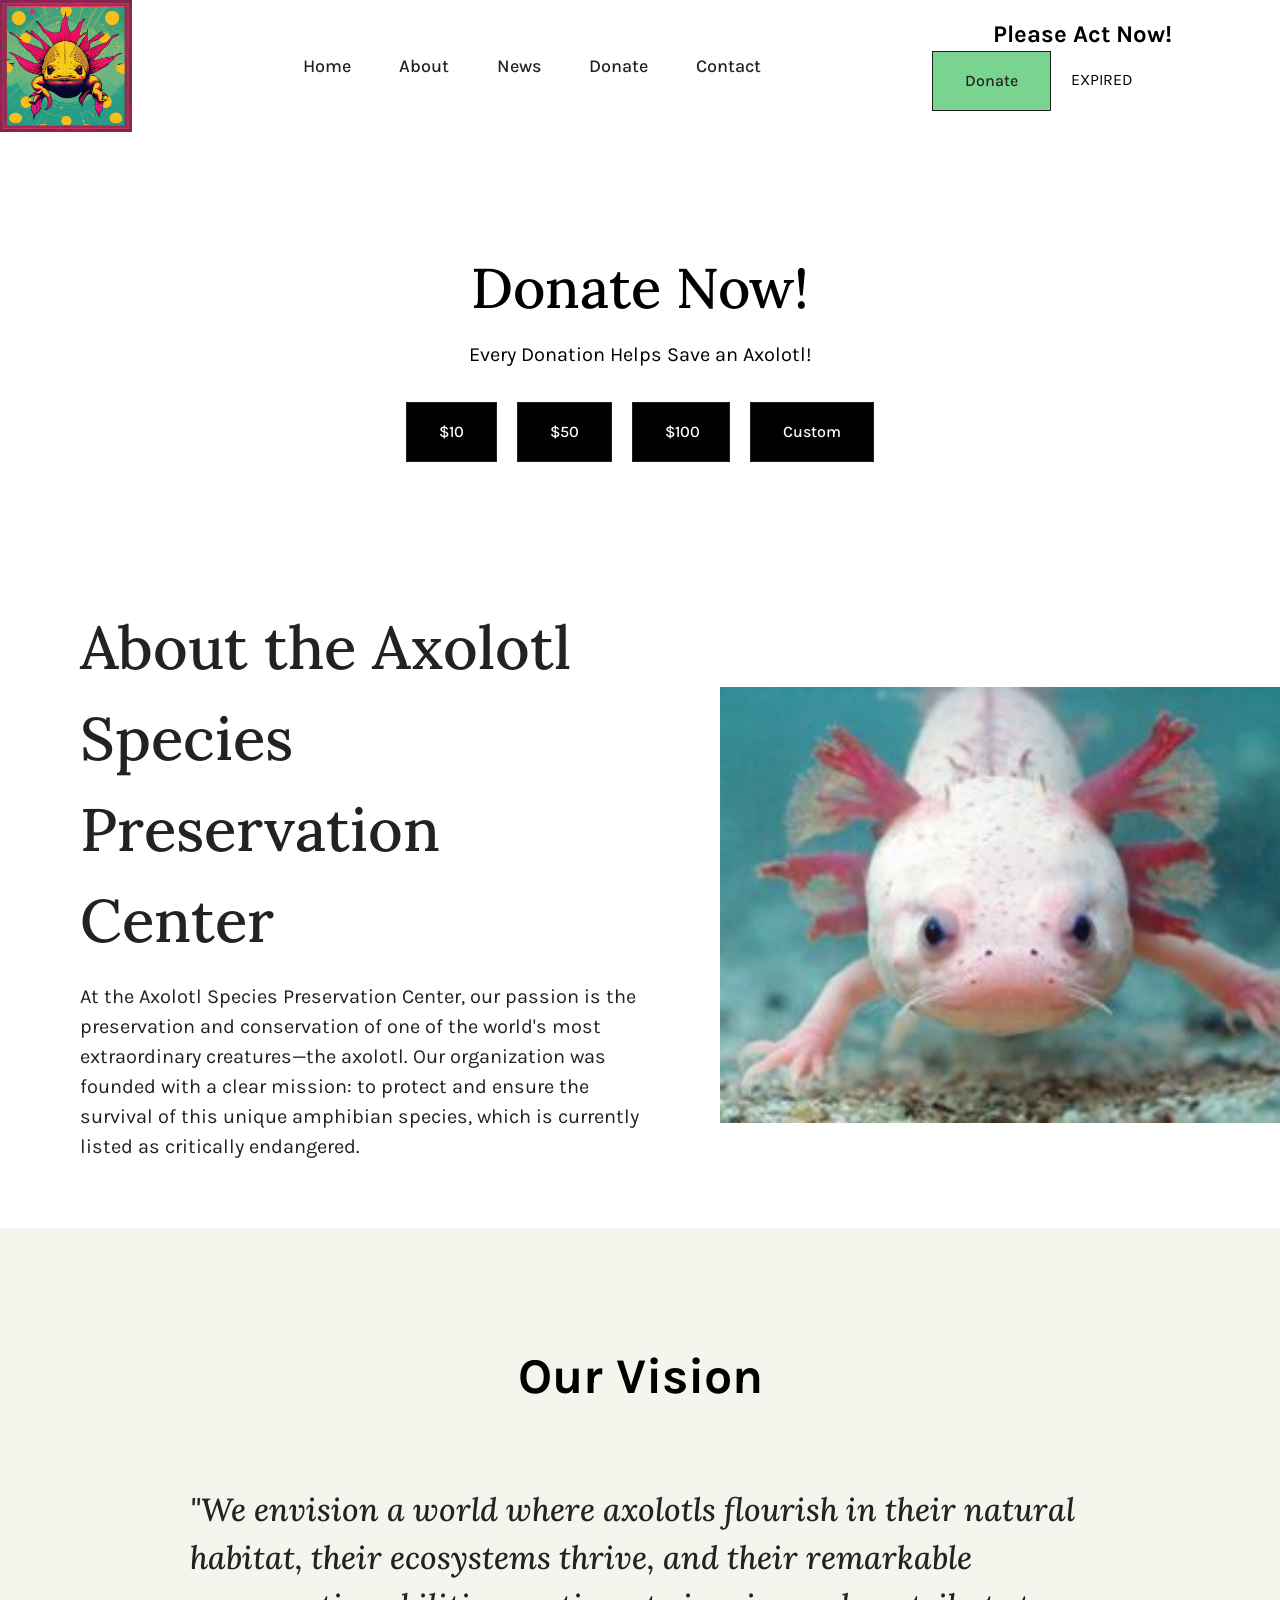
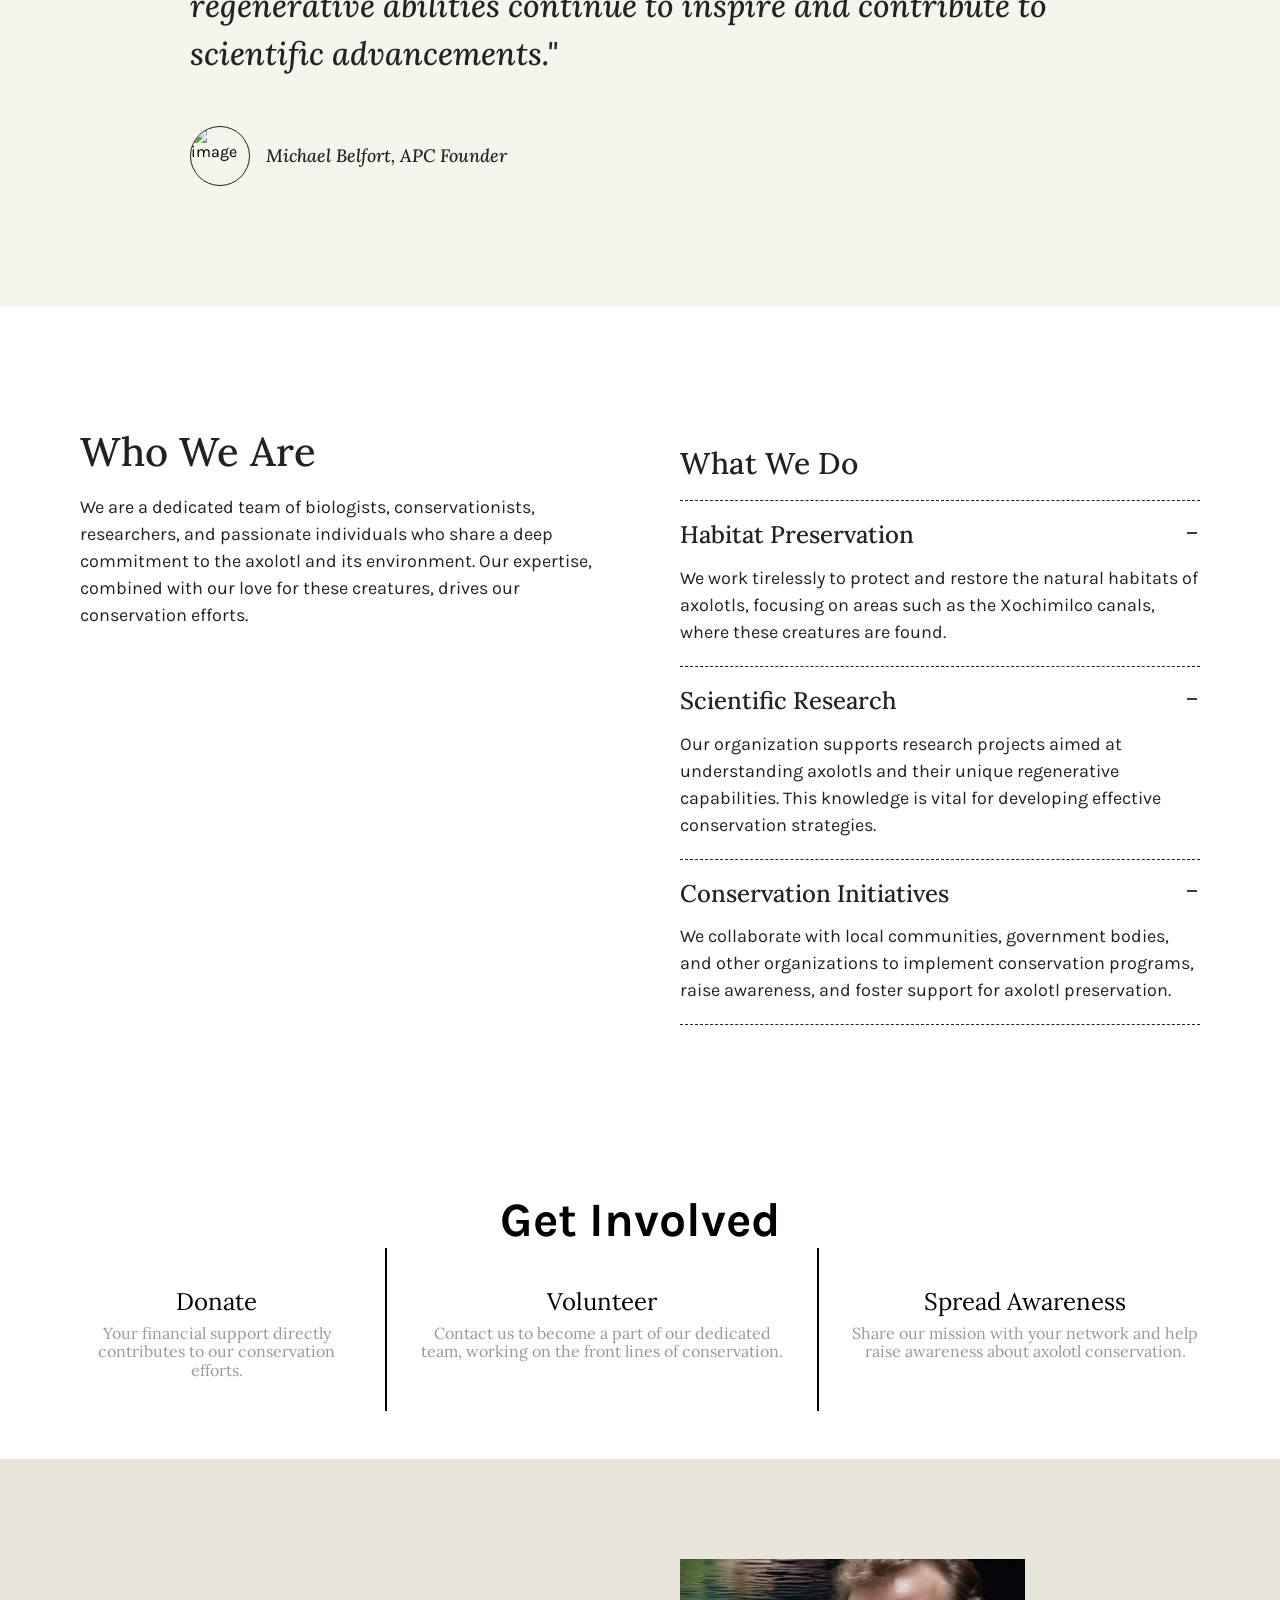
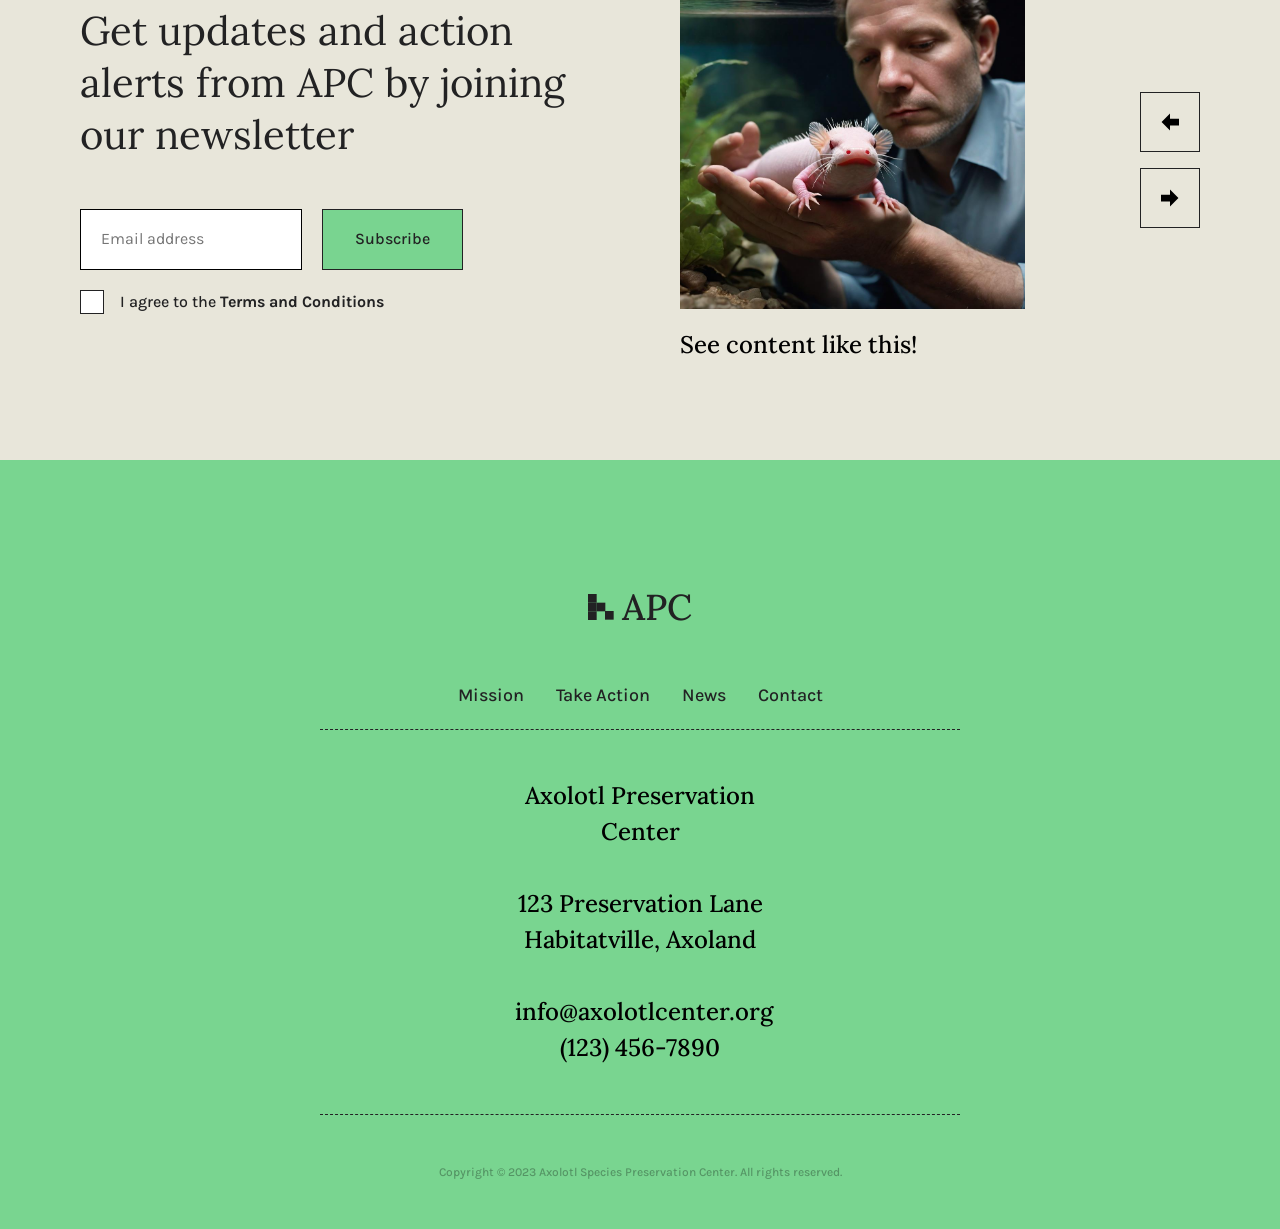
==== about.html @ 2db8d353 "Commit from TeleportHQ" ====
<!DOCTYPE html>
<html lang="en">
  <head>
    <title>About - WaterMonsterProject</title>
    <meta property="og:title" content="About - WaterMonsterProject" />
    <meta name="viewport" content="width=device-width, initial-scale=1.0" />
    <meta charset="utf-8" />
    <meta property="twitter:card" content="summary_large_image" />

    <style data-tag="reset-style-sheet">
      html {  line-height: 1.15;}body {  margin: 0;}* {  box-sizing: border-box;  border-width: 0;  border-style: solid;}p,li,ul,pre,div,h1,h2,h3,h4,h5,h6,figure,blockquote,figcaption {  margin: 0;  padding: 0;}button {  background-color: transparent;}button,input,optgroup,select,textarea {  font-family: inherit;  font-size: 100%;  line-height: 1.15;  margin: 0;}button,select {  text-transform: none;}button,[type="button"],[type="reset"],[type="submit"] {  -webkit-appearance: button;}button::-moz-focus-inner,[type="button"]::-moz-focus-inner,[type="reset"]::-moz-focus-inner,[type="submit"]::-moz-focus-inner {  border-style: none;  padding: 0;}button:-moz-focus,[type="button"]:-moz-focus,[type="reset"]:-moz-focus,[type="submit"]:-moz-focus {  outline: 1px dotted ButtonText;}a {  color: inherit;  text-decoration: inherit;}input {  padding: 2px 4px;}img {  display: block;}html { scroll-behavior: smooth  }
    </style>
    <style data-tag="default-style-sheet">
      html {
        font-family: Karla;
        font-size: 16px;
      }

      body {
        font-weight: 400;
        font-style:normal;
        text-decoration: none;
        text-transform: none;
        letter-spacing: normal;
        line-height: 1.15;
        color: var(--dl-color-gray-black);
        background-color: var(--dl-color-gray-white);

      }
    </style>
    <link
      rel="shortcut icon"
      href="public/axolotllogo-1500h1.jpg"
      type="icon/png"
      sizes="32x32"
    />
    <link
      rel="stylesheet"
      href="https://fonts.googleapis.com/css2?family=Karla:ital,wght@0,200;0,300;0,400;0,500;0,600;0,700;0,800;1,200;1,300;1,400;1,500;1,600;1,700;1,800&amp;display=swap"
      data-tag="font"
    />
    <link
      rel="stylesheet"
      href="https://fonts.googleapis.com/css2?family=Lora:ital,wght@0,400;0,500;0,600;0,700;1,400;1,500;1,600;1,700&amp;display=swap"
      data-tag="font"
    />
    <!--This is the head section-->
    <!-- <style> ... </style> -->
  </head>
  <body>
    <link rel="stylesheet" href="./style.css" />
    <div>
      <link href="./about.css" rel="stylesheet" />

      <div class="about-container">
        <header data-thq="thq-navbar" class="about-navbar-interactive">
          <a href="index.html" class="about-navlink">
            <img
              alt="logo of the website - pop art of an axolotl"
              src="public/axolotllogo-1500h.jpg"
              class="about-image"
            />
          </a>
          <div data-thq="thq-navbar-nav" class="about-desktop-menu">
            <nav class="about-links">
              <a href="index.html" class="about-link navLink">Home</a>
              <a href="about.html" class="about-link01 navLink">About</a>
              <a href="news.html" class="about-link02 navLink">News</a>
              <a href="donate.html" class="about-link03 navLink">Donate</a>
              <a href="#footer" class="about-link04 navLink">Contact</a>
            </nav>
            <div class="about-buttons">
              <label class="about-text">
                <span>Please Act Now!</span>
                <br />
              </label>
              <div class="about-container01">
                <a href="donate.html" class="about-navlink1 button">Donate</a>
                <div class="about-container02">
                  <div class="about-container03">
                    <!-- Display the countdown timer in an element -->
                    <p id="demo"></p>

                    <script>
                      // Set the date we're counting down to
                      var countDownDate = new Date('Jan 5, 2024 15:37:25').getTime();

                      // Update the count down every 1 second
                      var x = setInterval(function() {

                        // Get today's date and time
                        var now = new Date().getTime();

                        // Find the distance between now and the count down date
                        var distance = countDownDate - now;

                        // Time calculations for days, hours, minutes and seconds
                        var days = Math.floor(distance / (1000 * 60 * 60 * 24));
                        var hours = Math.floor((distance % (1000 * 60 * 60 * 24)) / (1000 * 60 * 60));
                        var minutes = Math.floor((distance % (1000 * 60 * 60)) / (1000 * 60));
                        var seconds = Math.floor((distance % (1000 * 60)) / 1000);

                        // Display the result in the element with id='demo'
                        document.getElementById('demo').innerHTML = days + 'd ' + hours + 'h '
                        + minutes + 'm ' + seconds + 's ';

                        // If the count down is finished, write some text
                        if (distance < 0) {
                          clearInterval(x);
                          document.getElementById('demo').innerHTML = 'EXPIRED';
                        }
                      }, 1000);
                    </script>
                  </div>
                </div>
              </div>
            </div>
          </div>
          <div data-thq="thq-burger-menu" class="about-burger-menu">
            <svg viewBox="0 0 1024 1024" class="about-icon">
              <path
                d="M128 554.667h768c23.552 0 42.667-19.115 42.667-42.667s-19.115-42.667-42.667-42.667h-768c-23.552 0-42.667 19.115-42.667 42.667s19.115 42.667 42.667 42.667zM128 298.667h768c23.552 0 42.667-19.115 42.667-42.667s-19.115-42.667-42.667-42.667h-768c-23.552 0-42.667 19.115-42.667 42.667s19.115 42.667 42.667 42.667zM128 810.667h768c23.552 0 42.667-19.115 42.667-42.667s-19.115-42.667-42.667-42.667h-768c-23.552 0-42.667 19.115-42.667 42.667s19.115 42.667 42.667 42.667z"
              ></path>
            </svg>
          </div>
          <div data-thq="thq-mobile-menu" class="about-mobile-menu">
            <div class="about-top">
              <img
                alt="image"
                src="public/axolotllogo-1500h.jpg"
                class="about-logo"
              />
              <div class="about-container04">
                <label class="about-text03">
                  <span>Please Act Now!</span>
                  <br />
                </label>
                <div class="about-container05">
                  <div class="about-buttons1">
                    <a href="donate.html" class="about-login button">
                      <span>
                        <span>Donate</span>
                        <br />
                      </span>
                    </a>
                    <div class="about-container06">
                      <div class="about-container07">
                        <!-- Display the countdown timer in an element -->
                        <p id="demo"></p>

                        <script>
                          // Set the date we're counting down to
                          var countDownDate = new Date('Jan 5, 2024 15:37:25').getTime();

                          // Update the count down every 1 second
                          var x = setInterval(function() {

                            // Get today's date and time
                            var now = new Date().getTime();

                            // Find the distance between now and the count down date
                            var distance = countDownDate - now;

                            // Time calculations for days, hours, minutes and seconds
                            var days = Math.floor(distance / (1000 * 60 * 60 * 24));
                            var hours = Math.floor((distance % (1000 * 60 * 60 * 24)) / (1000 * 60 * 60));
                            var minutes = Math.floor((distance % (1000 * 60 * 60)) / (1000 * 60));
                            var seconds = Math.floor((distance % (1000 * 60)) / 1000);

                            // Display the result in the element with id='demo'
                            document.getElementById('demo').innerHTML = days + 'd ' + hours + 'h '
                            + minutes + 'm ' + seconds + 's ';

                            // If the count down is finished, write some text
                            if (distance < 0) {
                              clearInterval(x);
                              document.getElementById('demo').innerHTML = 'EXPIRED';
                            }
                          }, 1000);
                        </script>
                      </div>
                    </div>
                  </div>
                </div>
              </div>
              <div data-thq="thq-close-menu" class="about-close-menu">
                <svg viewBox="0 0 1024 1024" class="about-icon02">
                  <path
                    d="M810 274l-238 238 238 238-60 60-238-238-238 238-60-60 238-238-238-238 60-60 238 238 238-238z"
                  ></path>
                </svg>
              </div>
            </div>
            <nav class="about-links1">
              <a href="index.html" class="about-navlink2">Home</a>
              <a href="donate.html" class="about-navlink3">Donate</a>
              <a href="news.html" class="about-navlink4">News</a>
            </nav>
          </div>
        </header>
        <div class="about-content">
          <div class="about-header">
            <span class="about-heading">Donate Now!</span>
            <span class="about-caption">
              Every Donation Helps Save an Axolotl!
            </span>
          </div>
          <div class="about-amount">
            <div class="about-row">
              <button class="about-button button">$10</button>
              <button class="about-button1 button">$50</button>
            </div>
            <div class="about-row1">
              <button class="about-button2 button">$100</button>
              <a
                href="https://www.paypal.com/us/home"
                target="_blank"
                rel="noreferrer noopener"
                class="about-link05 button"
              >
                Custom
              </a>
            </div>
          </div>
        </div>
        <div class="about-main">
          <div class="about-content1">
            <div class="about-hero-section">
              <div class="about-header1">
                <h1 class="about-heading1">
                  About the Axolotl Species Preservation Center
                </h1>
                <p class="about-caption1">
                  At the Axolotl Species Preservation Center, our passion is the
                  preservation and conservation of one of the world's most
                  extraordinary creatures—the axolotl. Our organization was
                  founded with a clear mission: to protect and ensure the
                  survival of this unique amphibian species, which is currently
                  listed as critically endangered.
                </p>
              </div>
            </div>
          </div>
          <img
            alt="picture of an axolotl"
            src="public/axolotledit-200h.jpg"
            loading="eager"
            class="about-image1"
          />
        </div>
        <section class="about-quote-one">
          <h1 class="about-text09">Our Vision</h1>
          <div class="about-quote-content">
            <h2 class="about-quote">
              "We envision a world where axolotls flourish in their natural
              habitat, their ecosystems thrive, and their remarkable
              regenerative abilities continue to inspire and contribute to
              scientific advancements."
            </h2>
            <div class="about-quoted">
              <img
                alt="image"
                src="https://images.unsplash.com/photo-1472099645785-5658abf4ff4e?ixid=Mnw5MTMyMXwwfDF8c2VhcmNofDE1fHxwb3RyYWl0fGVufDB8fHx8MTY3MDkyNjgxNQ&amp;ixlib=rb-4.0.3&amp;w=200"
                class="about-image2"
              />
              <p class="about-caption2">Michael Belfort, APC Founder</p>
            </div>
          </div>
        </section>
        <section class="about-donation-use">
          <div class="about-header2">
            <h2 class="about-heading2">Who We Are</h2>
            <p class="about-caption3">
              We are a dedicated team of biologists, conservationists,
              researchers, and passionate individuals who share a deep
              commitment to the axolotl and its environment. Our expertise,
              combined with our love for these creatures, drives our
              conservation efforts.
            </p>
          </div>
          <div class="about-accordion">
            <div
              data-role="accordion-container"
              class="accordion-element about-element"
            >
              <div class="about-header3">
                <h3 class="about-text10">What We Do</h3>
              </div>
            </div>
            <div
              data-role="accordion-container"
              class="accordion-element about-element1"
            >
              <div class="about-header4">
                <h3 class="about-text11">Habitat Preservation</h3>
                <div
                  class="icon-container-icon-container icon-container-root-class-name35"
                >
                  <svg
                    viewBox="0 0 1024 1024"
                    data-role="accordion-icon-closed"
                    class="icon-container-icon"
                  >
                    <path
                      d="M213.333 554.667h256v256c0 23.552 19.115 42.667 42.667 42.667s42.667-19.115 42.667-42.667v-256h256c23.552 0 42.667-19.115 42.667-42.667s-19.115-42.667-42.667-42.667h-256v-256c0-23.552-19.115-42.667-42.667-42.667s-42.667 19.115-42.667 42.667v256h-256c-23.552 0-42.667 19.115-42.667 42.667s19.115 42.667 42.667 42.667z"
                    ></path></svg
                  ><svg
                    viewBox="0 0 1024 1024"
                    data-role="accordion-icon-open"
                    class="icon-container-icon2"
                  >
                    <path
                      d="M213.333 554.667h597.333c23.552 0 42.667-19.115 42.667-42.667s-19.115-42.667-42.667-42.667h-597.333c-23.552 0-42.667 19.115-42.667 42.667s19.115 42.667 42.667 42.667z"
                    ></path>
                  </svg>
                </div>
              </div>
              <div data-role="accordion-content" class="accordion-content">
                <p class="about-text12">
                  We work tirelessly to protect and restore the natural habitats
                  of axolotls, focusing on areas such as the Xochimilco canals,
                  where these creatures are found.
                </p>
              </div>
            </div>
            <div
              data-role="accordion-container"
              class="accordion-element about-element2"
            >
              <div class="about-header5">
                <h3 class="about-text13">Scientific Research</h3>
                <div
                  class="icon-container-icon-container icon-container-root-class-name36"
                >
                  <svg
                    viewBox="0 0 1024 1024"
                    data-role="accordion-icon-closed"
                    class="icon-container-icon"
                  >
                    <path
                      d="M213.333 554.667h256v256c0 23.552 19.115 42.667 42.667 42.667s42.667-19.115 42.667-42.667v-256h256c23.552 0 42.667-19.115 42.667-42.667s-19.115-42.667-42.667-42.667h-256v-256c0-23.552-19.115-42.667-42.667-42.667s-42.667 19.115-42.667 42.667v256h-256c-23.552 0-42.667 19.115-42.667 42.667s19.115 42.667 42.667 42.667z"
                    ></path></svg
                  ><svg
                    viewBox="0 0 1024 1024"
                    data-role="accordion-icon-open"
                    class="icon-container-icon2"
                  >
                    <path
                      d="M213.333 554.667h597.333c23.552 0 42.667-19.115 42.667-42.667s-19.115-42.667-42.667-42.667h-597.333c-23.552 0-42.667 19.115-42.667 42.667s19.115 42.667 42.667 42.667z"
                    ></path>
                  </svg>
                </div>
              </div>
              <div data-role="accordion-content" class="accordion-content">
                <p class="about-text14">
                  Our organization supports research projects aimed at
                  understanding axolotls and their unique regenerative
                  capabilities. This knowledge is vital for developing effective
                  conservation strategies.
                </p>
              </div>
            </div>
            <div
              data-role="accordion-container"
              class="accordion-element about-element3"
            >
              <div class="about-header6">
                <h3 class="about-text15">Conservation Initiatives</h3>
                <div
                  class="icon-container-icon-container icon-container-root-class-name37"
                >
                  <svg
                    viewBox="0 0 1024 1024"
                    data-role="accordion-icon-closed"
                    class="icon-container-icon"
                  >
                    <path
                      d="M213.333 554.667h256v256c0 23.552 19.115 42.667 42.667 42.667s42.667-19.115 42.667-42.667v-256h256c23.552 0 42.667-19.115 42.667-42.667s-19.115-42.667-42.667-42.667h-256v-256c0-23.552-19.115-42.667-42.667-42.667s-42.667 19.115-42.667 42.667v256h-256c-23.552 0-42.667 19.115-42.667 42.667s19.115 42.667 42.667 42.667z"
                    ></path></svg
                  ><svg
                    viewBox="0 0 1024 1024"
                    data-role="accordion-icon-open"
                    class="icon-container-icon2"
                  >
                    <path
                      d="M213.333 554.667h597.333c23.552 0 42.667-19.115 42.667-42.667s-19.115-42.667-42.667-42.667h-597.333c-23.552 0-42.667 19.115-42.667 42.667s19.115 42.667 42.667 42.667z"
                    ></path>
                  </svg>
                </div>
              </div>
              <div data-role="accordion-content" class="accordion-content">
                <p class="about-text16">
                  We collaborate with local communities, government bodies, and
                  other organizations to implement conservation programs, raise
                  awareness, and foster support for axolotl preservation.
                </p>
              </div>
            </div>
            <div>
              <div class="about-container09">
                <script>
                  /*
                   Accordion - Code Embed
                   */
                   const accordionContainers = document.querySelectorAll('[data-role='accordion-container']'); // All accordion containers
                   const accordionContents = document.querySelectorAll('[data-role='accordion-content']'); // All accordion content
                   const accordionIconsClosed = document.querySelectorAll('[data-role='accordion-icon-closed']'); // All accordion closed icons
                   const accordionIconsOpen = document.querySelectorAll('[data-role='accordion-icon-open']'); // All accordion open icons

                   accordionContents.forEach((accordionContent) => {
                       accordionContent.style.display = 'none'; //Hides all accordion contents
                   });

                   accordionIconsClosed.forEach((icon) => {
                     icon.style.display = 'flex'
                   })

                   accordionIconsOpen.forEach((icon) => {
                     icon.style.display = 'none'
                   })

                   accordionContainers.forEach((accordionContainer, index) => {
                       accordionContainer.addEventListener('click', () => {
                           if (accordionContents[index].style.display === 'flex') {
                               // If the accordion is already open, close it
                               accordionContents[index].style.display = 'none';
                               accordionIconsClosed[index].style.display = 'flex';
                               accordionIconsOpen[index].style.display = 'none'
                           } else {
                               // If the accordion is closed, open it
                               accordionContents.forEach((accordionContent) => {
                                   accordionContent.style.display = 'none'; //Hides all accordion contents
                               });

                               accordionIconsClosed.forEach((accordionIcon) => {
                                   accordionIcon.style.display = 'flex'; // Resets all icon transforms to 0deg (default)
                               });

                               accordionIconsOpen.forEach((accordionIcon) => {
                                 accordionIcon.style.display = 'none';
                               })

                               accordionContents[index].style.display = 'flex'; // Shows accordion content
                               accordionIconsClosed[index].style.display = 'none'; // Rotates accordion icon 180deg
                               accordionIconsOpen[index].style.display = 'flex';
                           }
                       });
                   });
                </script>
              </div>
            </div>
          </div>
        </section>
        <div class="about-stats">
          <h1 class="about-text17">Get Involved</h1>
          <div class="about-container10">
            <div class="about-stat">
              <span class="about-text18">Donate</span>
              <span class="about-text19">
                Your financial support directly contributes to our conservation
                efforts.
              </span>
            </div>
            <div class="about-stat1">
              <span class="about-text20">Volunteer</span>
              <span class="about-text21">
                Contact us to become a part of our dedicated team, working on
                the front lines of conservation.
              </span>
            </div>
            <div class="about-stat2">
              <span class="about-text22">Spread Awareness</span>
              <span class="about-text23">
                Share our mission with your network and help raise awareness
                about axolotl conservation.
              </span>
            </div>
          </div>
        </div>
        <section class="about-updates">
          <div class="about-content5">
            <div class="about-details">
              <div class="about-header7">
                <h2 class="about-heading3">
                  Get updates and action alerts from APC by joining our
                  newsletter
                </h2>
              </div>
              <div class="about-action">
                <div class="about-input">
                  <input
                    type="text"
                    placeholder="Email address"
                    class="about-textinput input"
                  />
                  <button class="button about-button3">Subscribe</button>
                </div>
                <div class="about-agreement">
                  <div class="about-states">
                    <div id="tos" class="about-checkbox"></div>
                    <div id="tos-active" class="about-checkbox1">
                      <svg viewBox="0 0 1024 1024" class="about-icon04">
                        <path
                          d="M823.168 225.835l-439.168 439.168-183.168-183.168c-16.683-16.683-43.691-16.683-60.331 0s-16.683 43.691 0 60.331l213.333 213.333c16.683 16.683 43.691 16.683 60.331 0l469.333-469.333c16.683-16.683 16.683-43.691 0-60.331s-43.691-16.683-60.331 0z"
                        ></path>
                      </svg>
                    </div>
                  </div>
                  <div class="about-caption4">
                    <label for="tos" class="about-normal">I agree to the</label>
                    <label for="tos" class="about-bold">
                      Terms and Conditions
                    </label>
                  </div>
                  <div>
                    <div class="about-container12">
                      <script>
                        // Create a boolean to represent the state of the toggle
                        let tosToggle = false;

                        // Add event listeners to the divs and labels
                        document.getElementById('tos').addEventListener('click', toggleTos);
                        document.getElementById('tos-active').addEventListener('click', toggleTos);
                        document.querySelectorAll('label[for=tos]').forEach(label => label.addEventListener('click', toggleTos));

                        // Define the toggleTos function to hide/show the elements based on the state of the toggle
                        function toggleTos() {
                          if (tosToggle) {
                            document.getElementById('tos').style.display = 'flex';
                            document.getElementById('tos-active').style.display = 'none';
                          } else {
                            document.getElementById('tos').style.display = 'none';
                            document.getElementById('tos-active').style.display = 'flex';
                          }
                          tosToggle = !tosToggle;
                        }
                      </script>
                    </div>
                  </div>
                </div>
              </div>
            </div>
            <div class="about-slider">
              <div class="about-slides">
                <div class="slide-active slide">
                  <img
                    alt="picture of a man holding an axolotl"
                    src="public/manholdinganaxolotl-1400w.jpg"
                    class="about-image3"
                  />
                  <span class="about-text24">See content like this!</span>
                </div>
                <div class="slide">
                  <img
                    alt="image"
                    src="https://images.unsplash.com/photo-1670991761566-534b07539db5?ixid=Mnw5MTMyMXwwfDF8YWxsfDEzfHx8fHx8Mnx8MTY3MTAxNTg5Ng&amp;ixlib=rb-4.0.3&amp;w=1400"
                    class="about-image4"
                  />
                  <span class="about-text25">
                    <span>This is a test slide</span>
                    <br />
                  </span>
                </div>
                <div class="slide">
                  <img
                    alt="image"
                    src="https://images.unsplash.com/photo-1670087670280-7a3e71a7efa6?ixid=Mnw5MTMyMXwwfDF8YWxsfDE1fHx8fHx8Mnx8MTY3MTAxNTg5Ng&amp;ixlib=rb-4.0.3&amp;w=1400"
                    class="about-image5"
                  />
                  <span class="about-text28">
                    <span>This one also!</span>
                    <br />
                  </span>
                </div>
              </div>
              <div class="about-buttons-container">
                <div class="about-buttons2">
                  <button id="previous-slide" class="about-previous button">
                    <svg viewBox="0 0 1024 1024" class="about-icon06">
                      <path d="M32 512l480 480v-288h512v-384h-512v-288z"></path>
                    </svg>
                  </button>
                  <button id="next-slide" class="about-next button">
                    <svg viewBox="0 0 1024 1024" class="about-icon08">
                      <path d="M992 512l-480-480v288h-512v384h512v288z"></path>
                    </svg>
                  </button>
                </div>
              </div>
            </div>
          </div>
        </section>
        <div>
          <div class="about-container14">
            <script>
              const slides = document.querySelectorAll('.slide');
              let currentSlide = 0;

              function showSlide(n) {
                slides[currentSlide].classList.remove('slide-active');
                currentSlide = (n + slides.length) % slides.length;
                slides[currentSlide].classList.add('slide-active');
              }

              const previousSlideButton = document.querySelector('#previous-slide');
              previousSlideButton.addEventListener('click', () => {
                showSlide(currentSlide - 1);
              });

              const nextSlideButton = document.querySelector('#next-slide');
              nextSlideButton.addEventListener('click', () => {
                showSlide(currentSlide + 1);
              });
            </script>
          </div>
        </div>
        <footer id="footer" class="about-footer">
          <div class="about-top1">
            <div class="branding1-branding">
              <img
                alt="image"
                src="public/external/logo.svg"
                class="branding1-logo"
              />
              <h2 class="branding1-company-name"><span>APC</span></h2>
            </div>
            <nav class="about-navigation-links">
              <span class="about-link06 navLink">Mission</span>
              <span class="about-link07 navLink">Take Action</span>
              <span class="about-link08 navLink">News</span>
              <span class="about-link09 navLink">Contact</span>
            </nav>
          </div>
          <div class="about-middle">
            <span class="about-text31">
              <span class="about-text32">Axolotl Preservation Center</span>
              <br class="about-text33" />
              <br class="about-text34" />
              <span class="about-text35">123 Preservation Lane</span>
              <br class="about-text36" />
              <span class="about-text37">Habitatville, Axoland</span>
              <br class="about-text38" />
              <br class="about-text39" />
              <span class="about-text40">info@axolotlcenter.org</span>
              <br class="about-text41" />
              <span class="about-text42">(123) 456-7890</span>
            </span>
          </div>
          <div class="about-bottom">
            <span class="about-copyright">
              Copyright © 2023 Axolotl Species Preservation Center. All rights
              reserved.
            </span>
          </div>
        </footer>
        <div>
          <div class="about-container16">
            <script>
              function setCookie(name, value, days) {
                // Set the cookie with the given name, value, and expiration time (in days)
                let expires = '';
                if (days) {
                  let date = new Date();
                  date.setTime(date.getTime() + (days * 24 * 60 * 60 * 1000));
                  expires = '; expires=' + date.toUTCString();
                }
                document.cookie = name + '=' + (value || '') + expires + '; path=/';
              }

              function getCookie(name) {
                // Get the value of the cookie with the given name
                let nameEQ = name + '=';
                let ca = document.cookie.split(';');
                for (let i = 0; i < ca.length; i++) {
                  let c = ca[i];
                  while (c.charAt(0) === ' ') c = c.substring(1, c.length);
                  if (c.indexOf(nameEQ) === 0) return c.substring(nameEQ.length, c.length);
                }
                return null;
              }

              function removeCookie(name) {
                // Remove the cookie with the given name
                setCookie(name, '', -1); // Set the cookie with an expiration time of -1 days
              }

              document.getElementById('close').addEventListener('click', function(){
                // Get the persistence value
                let persistence = document.getElementById('banner').getAttribute('data-persistence');
                if (persistence === 'true') {
                  // If persistence is enabled, set a cookie to remember that the banner is closed
                  setCookie('bannerClosed', 'true', 1); // Set the cookie with an expiration time of 1 day
                } else {
                  removeCookie('bannerClosed')
                }
                document.getElementById('banner').style.display = 'none'; // Hide the banner
              });

              window.addEventListener('load', function() {
                // Check if the banner should be displayed or not
                let bannerClosed = getCookie('bannerClosed');
                if (bannerClosed === 'true') {
                  // If the bannerClosed cookie is set, hide the banner
                  document.getElementById('banner').style.display = 'none';
                }
              });
            </script>
          </div>
        </div>
      </div>
    </div>
    <script
      data-section-id="navbar"
      src="https://unpkg.com/@teleporthq/teleport-custom-scripts"
    ></script>
  </body>
</html>
---- style.css ----
:root {
  --dl-color-gray-500: #595959;
  --dl-color-gray-700: #999999;
  --dl-color-gray-900: #D9D9D9;
  --dl-size-size-large: 144px;
  --dl-size-size-small: 48px;
  --dl-color-danger-300: #A22020;
  --dl-color-danger-500: #BF2626;
  --dl-color-danger-700: #E14747;
  --dl-color-gray-black: #000000;
  --dl-color-gray-white: #FFFFFF;
  --dl-size-size-medium: 96px;
  --dl-size-size-xlarge: 192px;
  --dl-size-size-xsmall: 16px;
  --dl-space-space-unit: 16px;
  --dl-color-primary-100: #003EB3;
  --dl-color-primary-300: #0074F0;
  --dl-color-primary-500: #14A9FF;
  --dl-color-primary-700: #85DCFF;
  --dl-color-success-300: #199033;
  --dl-color-success-500: #32A94C;
  --dl-color-success-700: #4CC366;
  --dl-size-size-xxlarge: 288px;
  --dl-size-size-maxwidth: 1400px;
  --dl-radius-radius-round: 50%;
  --dl-space-space-halfunit: 8px;
  --dl-space-space-sixunits: 96px;
  --dl-space-space-twounits: 32px;
  --dl-radius-radius-radius2: 2px;
  --dl-radius-radius-radius4: 4px;
  --dl-radius-radius-radius8: 8px;
  --dl-space-space-fiveunits: 80px;
  --dl-space-space-fourunits: 64px;
  --dl-space-space-threeunits: 48px;
  --dl-space-space-oneandhalfunits: 20px;
}
.button {
  color: rgb(34, 34, 35);
  cursor: pointer;
  display: inline-block;
  padding: 0.5rem 1rem;
  font-style: normal;
  transition: 0.3s;
  font-weight: 500;
  padding-top: var(--dl-space-space-oneandhalfunits);
  border-color: #222223;
  border-width: 1px;
  padding-left: var(--dl-space-space-twounits);
  border-radius: 0px;
  padding-right: var(--dl-space-space-twounits);
  padding-bottom: var(--dl-space-space-oneandhalfunits);
  background-color: rgb(121, 212, 144);
}
.button:hover {
  opacity: 0.5;
}
.input {
  color: var(--dl-color-gray-black);
  cursor: auto;
  padding: 0.5rem 1rem;
  border-color: var(--dl-color-gray-black);
  border-width: 1px;
  border-radius: 4px;
  background-color: var(--dl-color-gray-white);
}
.textarea {
  color: var(--dl-color-gray-black);
  cursor: auto;
  padding: 0.5rem;
  border-color: var(--dl-color-gray-black);
  border-width: 1px;
  border-radius: 4px;
  background-color: var(--dl-color-gray-white);
}
.list {
  width: 100%;
  margin: 1em 0px 1em 0px;
  display: block;
  padding: 0px 0px 0px 1.5rem;
  list-style-type: none;
  list-style-position: outside;
}
.list-item {
  display: list-item;
  margin-bottom: 10px;
}
.teleport-show {
  display: flex !important;
}
.navLink {
  color: #222223;
  cursor: pointer;
  font-size: 18px;
  font-style: normal;
  transition: 0.3s;
  font-weight: 500;
  line-height: 27px;
  white-space: nowrap;
}
.navLink:hover {
  color: grey;
}
.number {
  color: #000000;
  width: 80px;
  height: 80px;
  display: flex;
  font-size: 32px;
  align-items: center;
  font-family: Lora;
  font-weight: 500;
  border-color: #000000;
  border-width: 1px;
  border-radius: var(--dl-radius-radius-round);
  flex-direction: row;
  justify-content: center;
}
.switch {
  color: 222223;
  cursor: pointer;
  display: flex;
  opacity: 0.5;
  font-size: 20px;
  transition: 0.3s;
  align-items: center;
  font-family: Lora;
  font-weight: 500;
  line-height: 26px;
  padding-top: 12px;
  border-color: transparent;
  border-width: 1px;
  padding-left: 20px;
  border-radius: 30px;
  padding-right: 20px;
  flex-direction: column;
  padding-bottom: 12px;
  justify-content: center;
  background-color: transparent;
}
.switch:hover {
  opacity: 1;
}
.switch-active {
  opacity: 1;
  border-color: #222223;
  background-color: #F6F5ED;
}
.accordion-element {
  gap: var(--dl-space-space-unit);
  width: 100%;
  cursor: pointer;
  display: flex;
  align-items: center;
  padding-top: var(--dl-space-space-oneandhalfunits);
  border-color: #222223;
  border-style: dashed;
  flex-direction: column;
  padding-bottom: var(--dl-space-space-oneandhalfunits);
  justify-content: center;
  border-bottom-width: 1px;
}
.accordion-active {
  height: 100%;
  display: block;
  max-height: 1000px;
}
.accordion-content {
  width: 100%;
  display: flex;
  overflow: hidden;
  transition: max-height 0.5s;
}
.slide {
  gap: var(--dl-space-space-oneandhalfunits);
  width: 100%;
  display: none;
  align-items: flex-start;
  flex-direction: column;
  justify-content: flex-start;
}
.slide-active {
  display: flex;
}
.Content {
  font-size: 16px;
  font-family: Karla;
  font-weight: 400;
  line-height: 1.15;
  text-transform: none;
  text-decoration: none;
}
@media(max-width: 991px) {
  .button {
    width: 100%;
    text-align: center;
    padding-left: var(--dl-space-space-oneandhalfunits);
    padding-right: var(--dl-space-space-oneandhalfunits);
  }
}
---- about.css ----
.icon-container-icon-container {
  position: relative;
}
.icon-container-icon {
  width: 16px;
  height: 16px;
  display: none;
}
.icon-container-icon2 {
  width: 16px;
  height: 16px;
}







































.branding1-branding {
  gap: var(--dl-space-space-halfunit);
  display: flex;
  position: relative;
  align-items: center;
  flex-direction: row;
}
.branding1-logo {
  width: 26px;
  height: 26px;
  object-fit: cover;
}
.branding1-company-name {
  color: #222223;
  font-size: 36px;
  font-style: normal;
  font-family: Lora;
  font-weight: 500;
  line-height: 54px;
}






@media(max-width: 767px) {
  .branding1-logo {
    width: 15px;
    height: 15px;
  }
  .branding1-company-name {
    font-size: 21px;
    line-height: 32px;
  }
}

.about-container {
  width: 100%;
  display: flex;
  overflow: auto;
  min-height: 100vh;
  align-items: center;
  flex-direction: column;
}
.about-navbar-interactive {
  width: 100%;
  display: flex;
  position: relative;
  align-items: center;
  padding-right: var(--dl-space-space-threeunits);
  justify-content: space-between;
}
.about-navlink {
  display: contents;
}
.about-image {
  width: auto;
  height: 132px;
  text-decoration: none;
}
.about-desktop-menu {
  flex: 1;
  display: flex;
  justify-content: space-between;
}
.about-links {
  gap: var(--dl-space-space-threeunits);
  flex: 1;
  width: var(--dl-size-size-xlarge);
  display: flex;
  flex-wrap: wrap;
  align-self: stretch;
  align-items: center;
  flex-direction: row;
  justify-content: center;
}
.about-link {
  align-self: center;
  text-align: center;
  text-decoration: none;
}
.about-link01 {
  align-self: center;
  text-align: center;
  text-decoration: none;
}
.about-link02 {
  align-self: center;
  text-align: center;
  text-decoration: none;
}
.about-link03 {
  align-self: center;
  text-align: center;
  text-decoration: none;
}
.about-link04 {
  align-self: center;
  text-align: center;
  text-decoration: none;
}
.about-buttons {
  width: 300px;
  height: 103px;
  display: flex;
  flex-direction: column;
  justify-content: center;
}
.about-text {
  width: auto;
  height: 30px;
  font-size: 24px;
  align-self: center;
  font-style: normal;
  font-weight: 700;
}
.about-container01 {
  flex: 0 0 auto;
  width: auto;
  height: auto;
  display: flex;
  position: relative;
  align-items: flex-start;
}
.about-navlink1 {
  width: auto;
  text-decoration: none;
}
.about-container02 {
  flex: 1;
  width: auto;
  height: 20px;
  align-self: center;
  padding-left: var(--dl-space-space-oneandhalfunits);
}
.about-container03 {
  display: contents;
}
.about-burger-menu {
  display: none;
}
.about-icon {
  width: var(--dl-size-size-xsmall);
  height: var(--dl-size-size-xsmall);
}
.about-mobile-menu {
  top: 0px;
  left: 0px;
  width: 100%;
  height: 100vh;
  display: none;
  padding: 32px;
  z-index: 100;
  position: absolute;
  flex-direction: column;
  justify-content: space-between;
  background-color: #fff;
}
.about-top {
  width: 100%;
  display: flex;
  align-items: center;
  justify-content: space-between;
}
.about-logo {
  height: 2rem;
}
.about-container04 {
  flex: 0 0 auto;
  width: auto;
  height: auto;
  display: flex;
  align-items: space-between;
  flex-direction: column;
}
.about-text03 {
  width: auto;
  height: 30px;
  font-size: 24px;
  align-self: center;
  font-style: normal;
  font-weight: 700;
}
.about-container05 {
  flex: 0 0 auto;
  width: auto;
  height: auto;
  display: flex;
  align-items: flex-start;
  justify-content: flex-start;
}
.about-buttons1 {
  display: flex;
  margin-top: var(--dl-space-space-unit);
  align-items: center;
  flex-direction: row;
  justify-content: space-between;
}
.about-login {
  margin-right: var(--dl-space-space-twounits);
  text-decoration: none;
}
.about-container06 {
  flex: 1;
  width: auto;
  height: 20px;
  align-self: center;
  padding-left: var(--dl-space-space-oneandhalfunits);
}
.about-container07 {
  display: contents;
}
.about-close-menu {
  display: flex;
  align-items: center;
  justify-content: center;
}
.about-icon02 {
  width: var(--dl-size-size-xsmall);
  height: var(--dl-size-size-xsmall);
}
.about-links1 {
  flex: 0 0 auto;
  display: flex;
  align-self: flex-start;
  align-items: flex-start;
  flex-direction: column;
}
.about-navlink2 {
  margin-bottom: var(--dl-space-space-unit);
  text-decoration: none;
}
.about-navlink3 {
  margin-bottom: var(--dl-space-space-unit);
  text-decoration: none;
}
.about-navlink4 {
  margin-bottom: var(--dl-space-space-unit);
  text-decoration: none;
}
.about-content {
  gap: var(--dl-space-space-twounits);
  width: 100%;
  display: flex;
  max-width: var(--dl-size-size-maxwidth);
  align-items: center;
  padding-top: 120px;
  padding-left: var(--dl-space-space-fiveunits);
  padding-right: var(--dl-space-space-fiveunits);
  flex-direction: column;
  padding-bottom: 120px;
}
.about-header {
  gap: var(--dl-space-space-unit);
  width: 100%;
  display: flex;
  align-items: center;
  flex-direction: column;
}
.about-heading {
  width: 100%;
  font-size: 56px;
  max-width: 640px;
  font-style: normal;
  text-align: center;
  font-family: "Lora";
  font-weight: 500;
  line-height: 72px;
}
.about-caption {
  width: 100%;
  font-size: 20px;
  max-width: 640px;
  text-align: center;
  line-height: 30px;
}
.about-amount {
  gap: var(--dl-space-space-oneandhalfunits);
  width: 100%;
  display: flex;
  max-width: 640px;
  align-items: center;
  flex-direction: row;
  justify-content: center;
}
.about-row {
  gap: var(--dl-space-space-oneandhalfunits);
  display: flex;
  align-items: center;
  flex-direction: row;
  justify-content: center;
}
.about-button {
  color: rgb(255, 255, 255);
  background-color: rgb(0, 0, 0);
}
.about-button1 {
  color: rgb(255, 255, 255);
  background-color: rgb(0, 0, 0);
}
.about-row1 {
  gap: var(--dl-space-space-oneandhalfunits);
  display: flex;
  align-items: center;
  flex-direction: row;
  justify-content: center;
}
.about-button2 {
  color: rgb(255, 255, 255);
  padding-right: 29px;
  background-color: rgb(0, 0, 0);
}
.about-link05 {
  color: rgb(255, 255, 255);
  text-decoration: none;
  background-color: rgb(0, 0, 0);
}
.about-main {
  gap: var(--dl-space-space-fiveunits);
  width: 100%;
  height: 646px;
  display: flex;
  max-width: var(--dl-size-size-maxwidth);
  align-items: center;
  padding-left: var(--dl-space-space-fiveunits);
  flex-direction: row;
}
.about-content1 {
  gap: var(--dl-space-space-fiveunits);
  flex: 1;
  height: 100%;
  display: flex;
  align-items: flex-start;
  padding-top: var(--dl-space-space-oneandhalfunits);
  flex-direction: column;
}
.about-hero-section {
  gap: var(--dl-space-space-threeunits);
  width: 100%;
  display: flex;
  max-width: 600px;
  align-items: flex-start;
  flex-direction: column;
}
.about-header1 {
  gap: var(--dl-space-space-unit);
  display: flex;
  align-items: flex-start;
  flex-direction: column;
}
.about-heading1 {
  color: #222223;
  font-size: 60px;
  font-style: normal;
  font-family: Lora;
  font-weight: 500;
  line-height: 91px;
}
.about-caption1 {
  color: #222223;
  font-size: 20px;
  line-height: 30px;
}
.about-image1 {
  flex: 1;
  width: auto;
  height: auto;
  object-fit: cover;
}
.about-quote-one {
  gap: var(--dl-space-space-fiveunits);
  width: 100%;
  display: flex;
  align-items: center;
  padding-top: 120px;
  flex-direction: column;
  padding-bottom: 120px;
  justify-content: center;
  background-color: #F6F5ED;
}
.about-text09 {
  font-size: 50px;
}
.about-quote-content {
  gap: var(--dl-space-space-threeunits);
  width: 100%;
  display: flex;
  max-width: var(--dl-size-size-maxwidth);
  align-items: center;
  padding-left: var(--dl-space-space-fiveunits);
  padding-right: var(--dl-space-space-fiveunits);
  flex-direction: column;
  justify-content: center;
}
.about-quote {
  color: rgb(34, 34, 35);
  width: 100%;
  font-size: 32px;
  max-width: 900px;
  font-style: italic;
  font-family: Lora;
  font-weight: 500;
  line-height: 48px;
}
.about-quoted {
  gap: var(--dl-space-space-unit);
  width: 100%;
  display: flex;
  max-width: 900px;
  align-items: center;
  flex-direction: row;
}
.about-image2 {
  width: 60px;
  height: 60px;
  object-fit: cover;
  border-color: #222223;
  border-width: 1px;
  border-radius: var(--dl-radius-radius-round);
}
.about-caption2 {
  color: rgb(34, 34, 35);
  font-size: 18px;
  font-style: italic;
  font-family: Lora;
  font-weight: 500;
}
.about-donation-use {
  gap: var(--dl-space-space-fiveunits);
  width: 100%;
  display: flex;
  max-width: var(--dl-size-size-maxwidth);
  align-items: flex-start;
  padding-top: 120px;
  padding-left: var(--dl-space-space-fiveunits);
  padding-right: var(--dl-space-space-fiveunits);
  flex-direction: row;
  padding-bottom: 120px;
  justify-content: flex-start;
}
.about-header2 {
  gap: var(--dl-space-space-unit);
  flex: 1;
  width: 100%;
  display: flex;
  max-width: 560px;
  align-items: flex-start;
  flex-direction: column;
}
.about-heading2 {
  color: rgb(34, 34, 35);
  font-size: 40px;
  font-style: normal;
  font-family: Lora;
  font-weight: 500;
  line-height: 52px;
}
.about-caption3 {
  color: rgb(34, 34, 35);
  font-size: 18px;
  line-height: 27px;
}
.about-accordion {
  flex: 1;
  display: flex;
  position: relative;
  align-items: center;
  flex-direction: column;
  justify-content: flex-start;
}
.about-header3 {
  width: 100%;
  display: flex;
  align-items: center;
  flex-direction: row;
  justify-content: space-between;
}
.about-text10 {
  color: rgb(34, 34, 35);
  font-size: 30px;
  font-style: normal;
  font-family: Lora;
  font-weight: 500;
  padding-right: var(--dl-space-space-unit);
}
.about-header4 {
  width: 100%;
  display: flex;
  align-items: center;
  flex-direction: row;
  justify-content: space-between;
}
.about-text11 {
  color: rgb(34, 34, 35);
  font-size: 24px;
  font-style: normal;
  font-family: Lora;
  font-weight: 500;
  padding-right: var(--dl-space-space-unit);
}
.about-text12 {
  color: rgb(34, 34, 35);
  font-size: 18px;
  line-height: 27px;
}
.about-header5 {
  width: 100%;
  display: flex;
  align-items: center;
  flex-direction: row;
  justify-content: space-between;
}
.about-text13 {
  color: rgb(34, 34, 35);
  font-size: 24px;
  font-style: normal;
  font-family: Lora;
  font-weight: 500;
  padding-right: var(--dl-space-space-unit);
}
.about-text14 {
  color: rgb(34, 34, 35);
  font-size: 18px;
  line-height: 27px;
}
.about-header6 {
  width: 100%;
  display: flex;
  align-items: center;
  flex-direction: row;
  justify-content: space-between;
}
.about-text15 {
  color: rgb(34, 34, 35);
  font-size: 24px;
  font-style: normal;
  font-family: Lora;
  font-weight: 500;
  padding-right: var(--dl-space-space-unit);
}
.about-text16 {
  color: rgb(34, 34, 35);
  font-size: 18px;
  line-height: 27px;
}
.about-container09 {
  display: contents;
}
.about-stats {
  width: 100%;
  height: 100%;
  display: flex;
  padding: var(--dl-space-space-threeunits);
  max-width: var(--dl-size-size-maxwidth);
  flex-direction: column;
  justify-content: center;
}
.about-text17 {
  font-size: 3em;
  align-self: center;
}
.about-container10 {
  flex: 0 0 auto;
  width: 100%;
  height: 100%;
  display: flex;
  align-self: center;
}
.about-stat {
  display: flex;
  padding: var(--dl-space-space-twounits);
  align-items: center;
  border-color: var(--dl-color-gray-black);
  border-width: 1px;
  flex-direction: column;
  border-top-width: 0px;
  border-left-width: 0px;
  border-right-width: 1px;
  border-bottom-width: 0px;
}
.about-text18 {
  font-size: 1.5em;
  margin-top: var(--dl-space-space-halfunit);
  text-align: center;
  font-family: "Lora";
}
.about-text19 {
  color: var(--dl-color-gray-700);
  font-size: 1em;
  margin-top: var(--dl-space-space-halfunit);
  text-align: center;
  font-family: "Lora";
}
.about-stat1 {
  display: flex;
  padding: var(--dl-space-space-twounits);
  align-items: center;
  padding-top: 32px;
  border-color: var(--dl-color-gray-black);
  border-width: 1px;
  flex-direction: column;
  border-top-width: 0px;
  border-left-width: 1px;
  border-right-width: 1px;
  border-bottom-width: 0px;
}
.about-text20 {
  font-size: 1.5em;
  margin-top: var(--dl-space-space-halfunit);
  text-align: center;
  font-family: "Lora";
}
.about-text21 {
  color: var(--dl-color-gray-700);
  font-size: 1em;
  margin-top: var(--dl-space-space-halfunit);
  text-align: center;
  font-family: "Lora";
}
.about-stat2 {
  display: flex;
  padding: var(--dl-space-space-twounits);
  align-items: center;
  border-color: var(--dl-color-gray-black);
  border-width: 0px;
  flex-direction: column;
  border-top-width: 0px;
  border-left-width: 1px;
  border-right-width: 0px;
  border-bottom-width: 0px;
}
.about-text22 {
  font-size: 1.5em;
  margin-top: var(--dl-space-space-halfunit);
  text-align: center;
  font-family: "Lora";
}
.about-text23 {
  color: var(--dl-color-gray-700);
  font-size: 1em;
  margin-top: var(--dl-space-space-halfunit);
  text-align: center;
  font-family: "Lora";
}
.about-updates {
  width: 100%;
  display: flex;
  align-items: center;
  flex-direction: column;
  justify-content: center;
  background-color: #E8E6DA;
}
.about-content5 {
  gap: var(--dl-space-space-fiveunits);
  width: 100%;
  height: 100%;
  display: flex;
  max-width: var(--dl-size-size-maxwidth);
  align-items: center;
  padding-top: 100px;
  padding-left: var(--dl-space-space-fiveunits);
  padding-right: var(--dl-space-space-fiveunits);
  padding-bottom: 100px;
  justify-content: center;
}
.about-details {
  gap: var(--dl-space-space-threeunits);
  flex: 1;
  height: 100%;
  display: flex;
  align-items: flex-start;
  flex-direction: column;
  justify-content: center;
}
.about-header7 {
  gap: var(--dl-space-space-unit);
  width: 100%;
  display: flex;
  max-width: 560px;
  align-items: flex-start;
  flex-direction: column;
  justify-content: center;
}
.about-heading3 {
  color: rgb(34, 34, 35);
  width: 100%;
  font-size: 40px;
  font-style: normal;
  font-family: Lora;
  font-weight: 400;
  line-height: 52px;
}
.about-action {
  gap: var(--dl-space-space-oneandhalfunits);
  width: 100%;
  display: flex;
  align-items: flex-start;
  flex-direction: column;
}
.about-input {
  gap: var(--dl-space-space-oneandhalfunits);
  display: flex;
  align-items: flex-start;
  flex-direction: row;
}
.about-textinput {
  color: #222223;
  padding-top: var(--dl-space-space-oneandhalfunits);
  padding-left: var(--dl-space-space-oneandhalfunits);
  border-radius: 0px;
  padding-right: var(--dl-space-space-oneandhalfunits);
  padding-bottom: var(--dl-space-space-oneandhalfunits);
}
.about-agreement {
  gap: var(--dl-space-space-unit);
  display: flex;
  align-items: center;
  flex-direction: row;
}
.about-states {
  display: flex;
  align-items: center;
  flex-direction: row;
}
.about-checkbox {
  width: 24px;
  cursor: pointer;
  height: 24px;
  display: flex;
  align-items: flex-start;
  border-color: #222223;
  border-style: solid;
  border-width: 1px;
  flex-direction: row;
  background-color: #ffffff;
}
.about-checkbox1 {
  width: 24px;
  cursor: pointer;
  height: 24px;
  display: none;
  align-items: center;
  border-color: #222223;
  border-style: solid;
  border-width: 1px;
  flex-direction: row;
  justify-content: center;
  background-color: rgb(121, 212, 144);
}
.about-icon04 {
  width: 10px;
  height: 10x;
}
.about-caption4 {
  gap: 4px;
  cursor: pointer;
  display: flex;
  align-items: flex-start;
  flex-direction: row;
}
.about-normal {
  color: rgb(34, 34, 35);
  font-style: normal;
  text-align: center;
  font-weight: 500;
}
.about-bold {
  color: rgb(34, 34, 35);
  font-style: normal;
  text-align: center;
  font-weight: 700;
}
.about-container12 {
  display: contents;
}
.about-slider {
  gap: 115px;
  flex: 1;
  height: 100%;
  display: flex;
  position: relative;
  align-items: center;
  flex-direction: row;
  justify-content: center;
}
.about-slides {
  flex: 1;
  width: 100%;
  height: 100%;
  display: flex;
  align-items: stretch;
  flex-direction: row;
  justify-content: center;
}
.about-image3 {
  width: 100%;
  height: 350px;
  object-fit: cover;
}
.about-text24 {
  font-size: 24px;
  font-style: normal;
  font-family: Lora;
  font-weight: 500;
  line-height: 31px;
}
.about-image4 {
  width: 100%;
  height: 350px;
  object-fit: cover;
}
.about-text25 {
  font-size: 24px;
  font-style: normal;
  font-family: Lora;
  font-weight: 500;
  line-height: 31px;
}
.about-image5 {
  width: 100%;
  height: 350px;
  object-fit: cover;
}
.about-text28 {
  font-size: 24px;
  font-style: normal;
  font-family: Lora;
  font-weight: 500;
  line-height: 31px;
}
.about-buttons-container {
  display: flex;
  align-items: center;
  flex-direction: row;
  justify-content: center;
}
.about-buttons2 {
  gap: var(--dl-space-space-unit);
  display: flex;
  align-items: center;
  flex-direction: column;
  justify-content: center;
}
.about-previous {
  display: flex;
  padding-left: var(--dl-space-space-oneandhalfunits);
  padding-right: var(--dl-space-space-oneandhalfunits);
  flex-direction: row;
  background-color: transparent;
}
.about-icon06 {
  width: 18px;
  height: 18px;
}
.about-next {
  display: flex;
  padding-left: var(--dl-space-space-oneandhalfunits);
  padding-right: var(--dl-space-space-oneandhalfunits);
  flex-direction: row;
  background-color: transparent;
}
.about-icon08 {
  width: 18px;
  height: 18px;
}
.about-container14 {
  display: contents;
}
.about-footer {
  width: 100%;
  display: flex;
  align-items: center;
  padding-top: 120px;
  padding-left: var(--dl-space-space-fourunits);
  padding-right: var(--dl-space-space-fourunits);
  flex-direction: column;
  padding-bottom: var(--dl-space-space-threeunits);
  justify-content: center;
  background-color: #79D590;
}
.about-top1 {
  gap: var(--dl-space-space-threeunits);
  width: 100%;
  display: flex;
  max-width: 640px;
  align-items: center;
  border-color: #222223;
  border-style: dashed;
  flex-direction: column;
  padding-bottom: var(--dl-space-space-oneandhalfunits);
  justify-content: center;
  border-bottom-width: 1px;
}
.about-navigation-links {
  gap: var(--dl-space-space-twounits);
  display: flex;
  position: relative;
  align-items: center;
  flex-direction: row;
}
.about-link06 {
  text-decoration: none;
}
.about-link07 {
  text-decoration: none;
}
.about-link08 {
  text-decoration: none;
}
.about-link09 {
  text-decoration: none;
}
.about-middle {
  gap: var(--dl-space-space-threeunits);
  width: 100%;
  display: flex;
  max-width: 250px;
  align-items: center;
  padding-top: var(--dl-space-space-threeunits);
  flex-direction: column;
  padding-bottom: var(--dl-space-space-threeunits);
  justify-content: center;
}
.about-text31 {
  width: 100%;
  font-size: 24px;
  font-style: normal;
  text-align: center;
  font-family: Lora;
  font-weight: 500;
  line-height: 36px;
}
.about-text32 {
  width: 100%;
  text-align: center;
}
.about-text35 {
  width: 100%;
  text-align: center;
}
.about-text37 {
  width: 100%;
  text-align: center;
}
.about-text40 {
  width: 100%;
  text-align: center;
}
.about-text42 {
  width: 100%;
  text-align: center;
}
.about-bottom {
  gap: var(--dl-space-space-threeunits);
  width: 100%;
  display: flex;
  max-width: 640px;
  align-items: center;
  padding-top: var(--dl-space-space-threeunits);
  border-color: #222223;
  border-style: dashed;
  flex-direction: column;
  justify-content: center;
  border-top-width: 1px;
}
.about-copyright {
  color: rgba(0, 0, 0, 0.3);
  width: 100%;
  font-size: 12px;
  font-style: normal;
  text-align: center;
  font-weight: 500;
  line-height: 18px;
}
.about-container16 {
  display: contents;
}
@media(max-width: 1600px) {
  .about-main {
    position: relative;
  }
  .about-heading1 {
    color: rgb(34, 34, 35);
    font-size: 60px;
    font-style: normal;
    font-family: Lora;
    font-weight: 500;
    line-height: 91px;
  }
  .about-caption1 {
    color: rgb(34, 34, 35);
    font-size: 20px;
    line-height: 30px;
  }
  .about-image1 {
    flex: 1;
    width: auto;
    height: auto;
    max-width: auto;
    min-width: auto;
    max-height: auto;
    min-height: auto;
  }
  .about-middle {
    width: 311px;
    height: 100%;
  }
  .about-text31 {
    line-height: 36px;
  }
  .about-copyright {
    color: rgba(0, 0, 0, 0.3);
    font-size: 12px;
    font-style: normal;
    font-weight: 500;
    line-height: 18px;
  }
}
@media(max-width: 1200px) {
  .about-main {
    height: auto;
  }
  .about-content1 {
    height: 100%;
  }
  .about-caption1 {
    color: rgb(34, 34, 35);
    font-size: 20px;
    line-height: 30px;
  }
  .about-image1 {
    width: auto;
    height: auto;
    min-height: auto;
  }
  .about-text09 {
    font-family: Lora;
  }
  .about-quote {
    color: rgb(34, 34, 35);
    font-size: 32px;
    font-style: italic;
    font-family: Lora;
    font-weight: 500;
    line-height: 48px;
  }
  .about-caption2 {
    color: rgb(34, 34, 35);
    font-size: 18px;
    font-style: italic;
    font-family: Lora;
    font-weight: 500;
  }
  .about-heading2 {
    color: rgb(34, 34, 35);
    font-size: 40px;
    font-style: normal;
    font-family: Lora;
    font-weight: 500;
    line-height: 52px;
  }
  .about-caption3 {
    color: rgb(34, 34, 35);
    font-size: 18px;
    line-height: 27px;
  }
  .about-text10 {
    color: rgb(34, 34, 35);
  }
  .about-text11 {
    color: rgb(34, 34, 35);
    font-size: 24px;
    font-style: normal;
    font-family: Lora;
    font-weight: 500;
  }
  .about-text12 {
    color: rgb(34, 34, 35);
    font-size: 18px;
    line-height: 27px;
  }
  .about-text13 {
    color: rgb(34, 34, 35);
    font-size: 24px;
    font-style: normal;
    font-family: Lora;
    font-weight: 500;
  }
  .about-text14 {
    color: rgb(34, 34, 35);
    font-size: 18px;
    line-height: 27px;
  }
  .about-text15 {
    color: rgb(34, 34, 35);
    font-size: 24px;
    font-style: normal;
    font-family: Lora;
    font-weight: 500;
  }
  .about-text16 {
    color: rgb(34, 34, 35);
    font-size: 18px;
    line-height: 27px;
  }
  .about-heading3 {
    color: rgb(34, 34, 35);
  }
  .about-text24 {
    font-size: 24px;
    font-style: normal;
    font-family: Lora;
    font-weight: 500;
    line-height: 31px;
  }
  .about-footer {
    width: 100%;
    height: 643px;
    padding-top: 0px;
    padding-left: 0px;
    margin-bottom: 0px;
    padding-right: 0px;
    padding-bottom: 0px;
  }
}
@media(max-width: 991px) {
  .about-logo {
    width: var(--dl-size-size-xlarge);
    height: auto;
  }
  .about-login {
    width: var(--dl-size-size-large);
  }
  .about-content {
    padding-top: var(--dl-space-space-sixunits);
    padding-bottom: var(--dl-space-space-sixunits);
  }
  .about-main {
    gap: var(--dl-space-space-threeunits);
    padding-left: var(--dl-space-space-threeunits);
  }
  .about-heading1 {
    font-size: 36px;
    line-height: 46px;
  }
  .about-caption1 {
    font-size: 16px;
    line-height: 24px;
  }
  .about-quote-one {
    padding-top: var(--dl-space-space-sixunits);
    padding-bottom: var(--dl-space-space-sixunits);
  }
  .about-donation-use {
    padding-top: var(--dl-space-space-sixunits);
    padding-bottom: var(--dl-space-space-sixunits);
  }
  .about-content5 {
    align-items: flex-start;
    padding-top: var(--dl-space-space-sixunits);
    flex-direction: column;
    padding-bottom: var(--dl-space-space-sixunits);
  }
  .about-details {
    width: 100%;
  }
  .about-input {
    width: 100%;
  }
  .about-textinput {
    flex: 1;
  }
  .about-button3 {
    width: 30%;
  }
  .about-slider {
    gap: var(--dl-space-space-fourunits);
    width: 100%;
    flex-direction: column;
  }
  .about-buttons2 {
    flex-direction: row;
  }
  .about-footer {
    width: 100%;
    padding-top: var(--dl-space-space-sixunits);
  }
}
@media(max-width: 767px) {
  .about-navbar-interactive {
    padding-left: var(--dl-space-space-twounits);
    padding-right: var(--dl-space-space-twounits);
  }
  .about-desktop-menu {
    display: none;
  }
  .about-burger-menu {
    display: flex;
    align-items: center;
    justify-content: center;
  }
  .about-mobile-menu {
    top: 0px;
    right: -15px;
    position: absolute;
  }
  .about-logo {
    width: 150px;
    height: auto;
  }
  .about-text03 {
    align-self: center;
  }
  .about-container05 {
    flex: 0.5;
    width: 291px;
    align-self: center;
    align-items: center;
    flex-direction: column;
    justify-content: center;
  }
  .about-buttons1 {
    flex: 1;
    width: auto;
    margin-top: 0px;
    justify-content: center;
  }
  .about-login {
    width: auto;
    margin-right: var(--dl-space-space-oneandhalfunits);
  }
  .about-container06 {
    width: 120px;
    padding-left: 0px;
  }
  .about-icon02 {
    width: var(--dl-size-size-medium);
    height: auto;
  }
  .about-navlink2 {
    width: 300px;
    font-size: 50px;
    text-align: left;
    line-height: 2;
    border-color: var(--dl-color-gray-black);
    border-width: 3px;
    border-radius: var(--dl-radius-radius-radius8);
    margin-bottom: var(--dl-space-space-unit);
  }
  .about-navlink3 {
    width: 300px;
    font-size: 50px;
    text-align: left;
    line-height: 2;
    margin-left: 0;
    border-color: var(--dl-color-gray-black);
    border-width: 3px;
    border-radius: var(--dl-radius-radius-radius8);
    margin-bottom: var(--dl-space-space-unit);
    background-color: #f1f1f1;
  }
  .about-navlink4 {
    width: 300px;
    font-size: 50px;
    text-align: left;
    line-height: 2;
    margin-left: 0;
    border-color: var(--dl-color-gray-black);
    border-width: 3px;
    border-radius: var(--dl-radius-radius-radius8);
    margin-bottom: var(--dl-space-space-unit);
    background-color: #f1f1f1;
  }
  .about-content {
    gap: var(--dl-space-space-threeunits);
    padding-left: var(--dl-space-space-oneandhalfunits);
    padding-right: var(--dl-space-space-oneandhalfunits);
  }
  .about-amount {
    max-width: 1000%;
  }
  .about-main {
    gap: var(--dl-space-space-threeunits);
    height: 800px;
    position: relative;
    padding-left: 0px;
    flex-direction: column;
  }
  .about-content1 {
    padding-left: var(--dl-space-space-oneandhalfunits);
    padding-right: var(--dl-space-space-oneandhalfunits);
  }
  .about-quote-content {
    padding-left: var(--dl-space-space-oneandhalfunits);
    padding-right: var(--dl-space-space-oneandhalfunits);
  }
  .about-donation-use {
    gap: var(--dl-space-space-threeunits);
    padding-left: var(--dl-space-space-oneandhalfunits);
    padding-right: var(--dl-space-space-oneandhalfunits);
    flex-direction: column;
  }
  .about-header2 {
    max-width: 100%;
  }
  .about-accordion {
    width: 100%;
  }
  .about-stats {
    padding-left: var(--dl-space-space-twounits);
    padding-right: var(--dl-space-space-twounits);
  }
  .about-stat {
    padding: var(--dl-space-space-unit);
  }
  .about-text18 {
    text-align: center;
  }
  .about-stat1 {
    padding: var(--dl-space-space-unit);
  }
  .about-text20 {
    text-align: center;
  }
  .about-stat2 {
    padding: var(--dl-space-space-unit);
  }
  .about-text22 {
    text-align: center;
  }
  .about-content5 {
    padding-left: var(--dl-space-space-oneandhalfunits);
    padding-right: var(--dl-space-space-oneandhalfunits);
  }
  .about-slider {
    gap: var(--dl-space-space-threeunits);
  }
  .about-footer {
    padding-left: var(--dl-space-space-oneandhalfunits);
    padding-right: var(--dl-space-space-oneandhalfunits);
  }
}
@media(max-width: 479px) {
  .about-navbar-interactive {
    padding: var(--dl-space-space-unit);
  }
  .about-mobile-menu {
    height: auto;
    padding: 16px;
  }
  .about-top {
    margin-bottom: 0px;
    justify-content: center;
  }
  .about-container04 {
    flex: auto;
    width: var(--dl-size-size-xsmall);
  }
  .about-container05 {
    width: var(--dl-size-size-xlarge);
  }
  .about-icon02 {
    width: var(--dl-size-size-small);
    height: auto;
  }
  .about-links1 {
    position: relative;
    margin-top: 0px;
    align-items: center;
    flex-direction: column;
    justify-content: center;
  }
  .about-navlink2 {
    align-self: center;
    background-color: #f1f1f1;
  }
  .about-content {
    padding-top: var(--dl-space-space-threeunits);
    padding-bottom: var(--dl-space-space-threeunits);
  }
  .about-heading {
    font-size: 30px;
    line-height: 40px;
  }
  .about-caption {
    font-size: 16px;
    line-height: 24px;
  }
  .about-amount {
    flex-direction: column;
  }
  .about-row {
    width: 100%;
  }
  .about-row1 {
    width: 100%;
  }
  .about-content1 {
    gap: var(--dl-space-space-threeunits);
  }
  .about-image1 {
    width: 100%;
  }
  .about-quote-one {
    padding-top: var(--dl-space-space-threeunits);
    padding-bottom: var(--dl-space-space-threeunits);
  }
  .about-quote-content {
    gap: var(--dl-space-space-oneandhalfunits);
  }
  .about-quote {
    font-size: 18px;
    text-align: center;
    line-height: 27px;
  }
  .about-quoted {
    flex-direction: column;
    justify-content: center;
  }
  .about-image2 {
    width: 40px;
    height: 40px;
  }
  .about-caption2 {
    font-size: 16px;
    font-style: normal;
    font-weight: 500;
  }
  .about-donation-use {
    padding-top: var(--dl-space-space-threeunits);
    padding-bottom: var(--dl-space-space-threeunits);
  }
  .about-heading2 {
    font-size: 30px;
    line-height: 40px;
  }
  .about-caption3 {
    font-size: 16px;
    line-height: 24px;
  }
  .about-element {
    gap: var(--dl-space-space-halfunit);
  }
  .about-text10 {
    font-size: 16px;
  }
  .about-element1 {
    gap: var(--dl-space-space-halfunit);
  }
  .about-text11 {
    font-size: 16px;
  }
  .about-text12 {
    line-height: 24px;
  }
  .about-element2 {
    gap: var(--dl-space-space-halfunit);
  }
  .about-text13 {
    font-size: 16px;
  }
  .about-text14 {
    line-height: 24px;
  }
  .about-element3 {
    gap: var(--dl-space-space-halfunit);
  }
  .about-text15 {
    font-size: 16px;
  }
  .about-text16 {
    line-height: 24px;
  }
  .about-stats {
    align-items: center;
    padding-top: var(--dl-space-space-twounits);
    padding-left: var(--dl-space-space-unit);
    padding-right: var(--dl-space-space-unit);
    flex-direction: column;
    padding-bottom: var(--dl-space-space-twounits);
  }
  .about-content5 {
    padding-top: var(--dl-space-space-threeunits);
    padding-bottom: var(--dl-space-space-threeunits);
  }
  .about-heading3 {
    font-size: 30px;
    line-height: 40px;
  }
  .about-action {
    gap: var(--dl-space-space-threeunits);
  }
  .about-input {
    flex-direction: column;
  }
  .about-textinput {
    width: 100%;
    text-align: center;
  }
  .about-button3 {
    width: 100%;
  }
  .about-footer {
    padding-top: var(--dl-space-space-threeunits);
  }
  .about-navigation-links {
    flex-direction: column;
  }
  .about-text31 {
    font-size: 18px;
    line-height: 40px;
  }
  .about-text32 {
    font-size: 18px;
    line-height: 40px;
  }
  .about-text33 {
    font-size: 18px;
    line-height: 40px;
  }
  .about-text34 {
    font-size: 18px;
    line-height: 40px;
  }
  .about-text35 {
    font-size: 18px;
    line-height: 40px;
  }
  .about-text36 {
    font-size: 18px;
    line-height: 40px;
  }
  .about-text37 {
    font-size: 18px;
    line-height: 40px;
  }
  .about-text38 {
    font-size: 18px;
    line-height: 40px;
  }
  .about-text39 {
    font-size: 18px;
    line-height: 40px;
  }
  .about-text40 {
    font-size: 18px;
    line-height: 40px;
  }
  .about-text41 {
    font-size: 18px;
    line-height: 40px;
  }
  .about-text42 {
    font-size: 18px;
    line-height: 40px;
  }
  .about-bottom {
    padding-top: var(--dl-space-space-oneandhalfunits);
  }
  .about-copyright {
    font-size: 10px;
    line-height: 15px;
  }
}
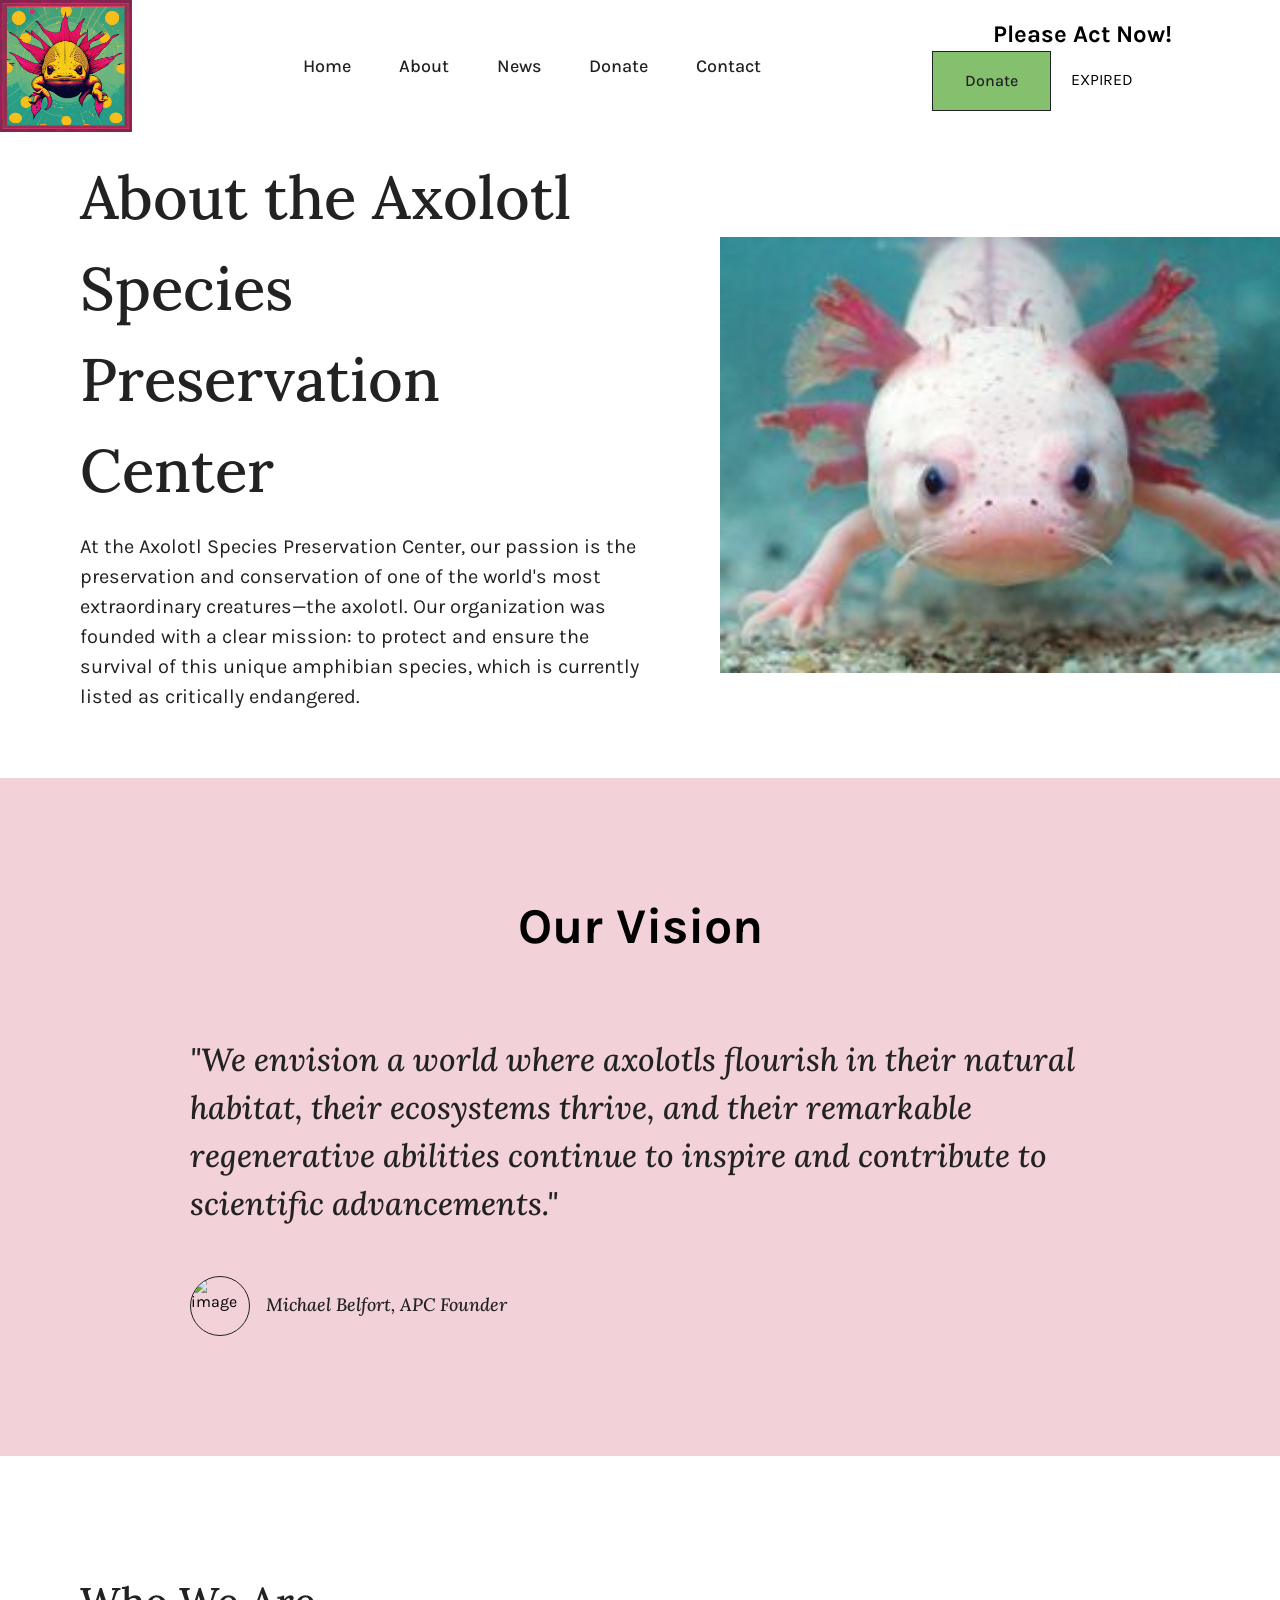
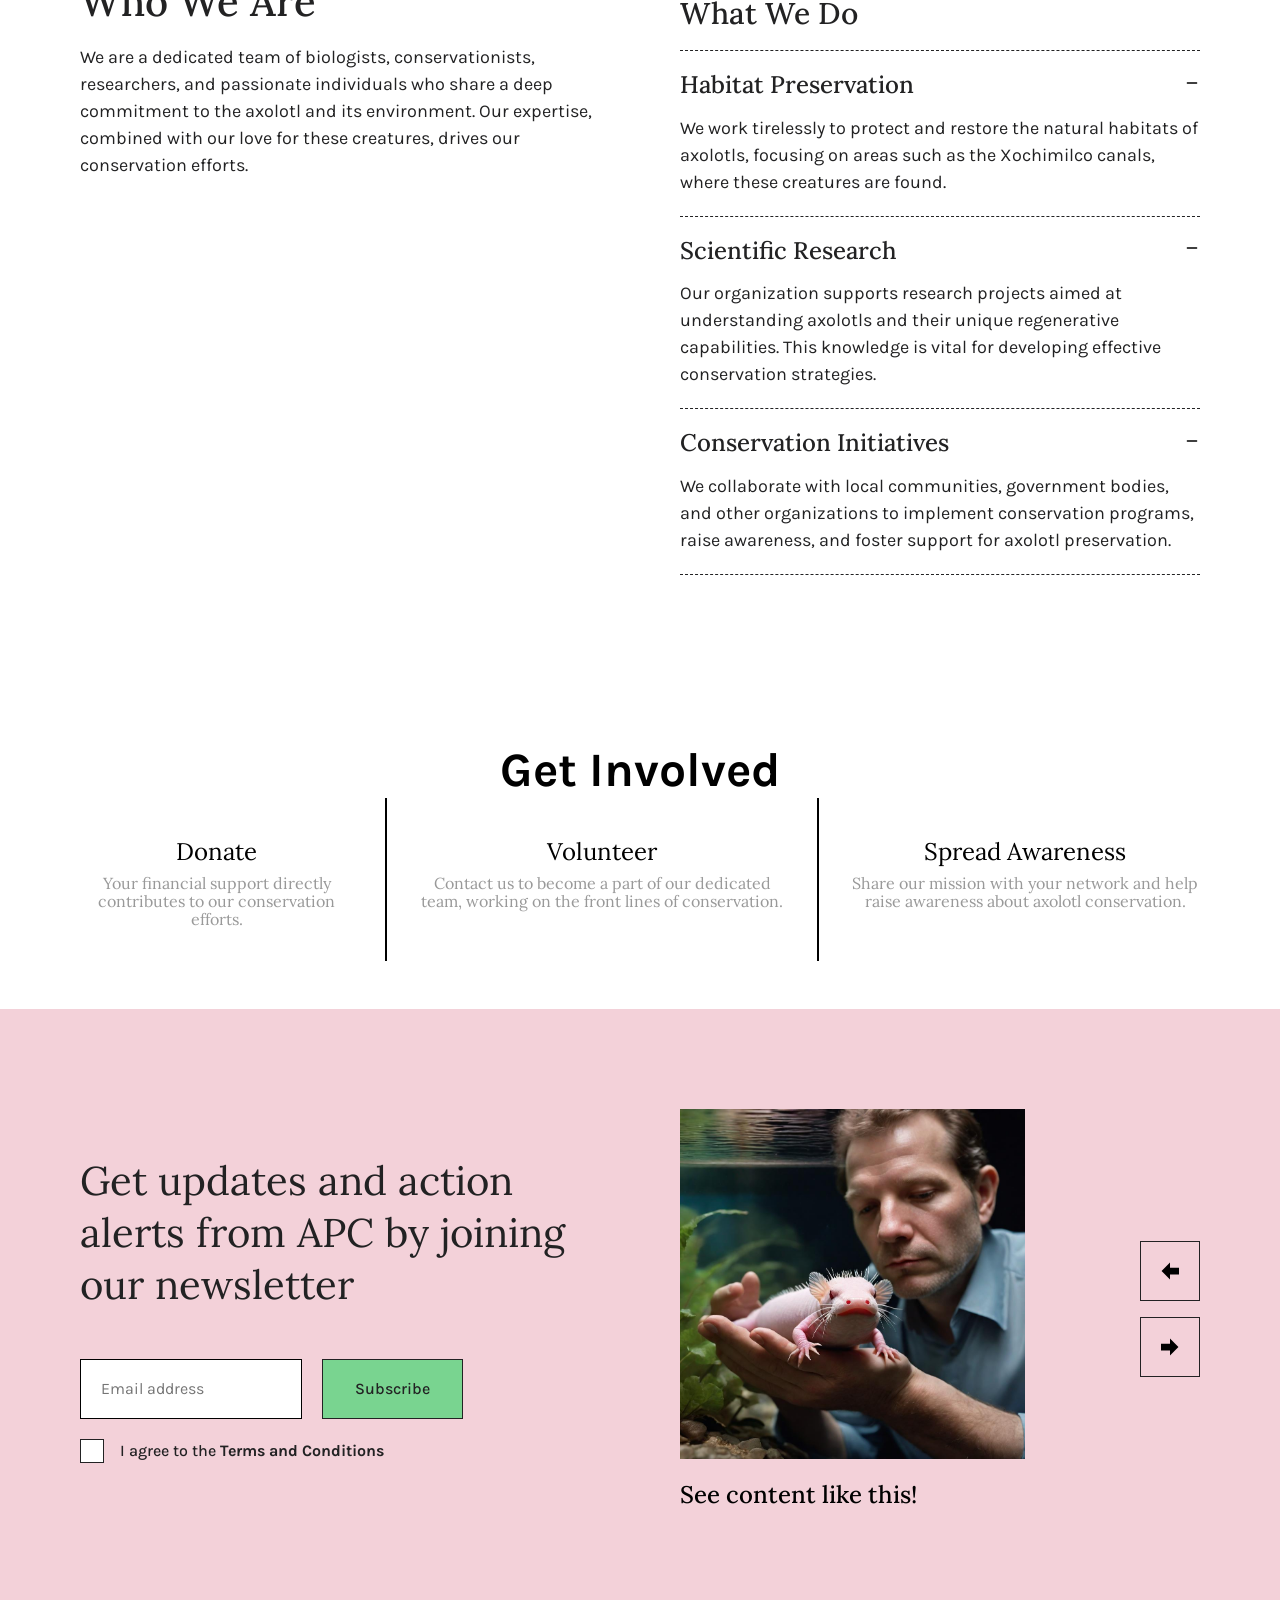
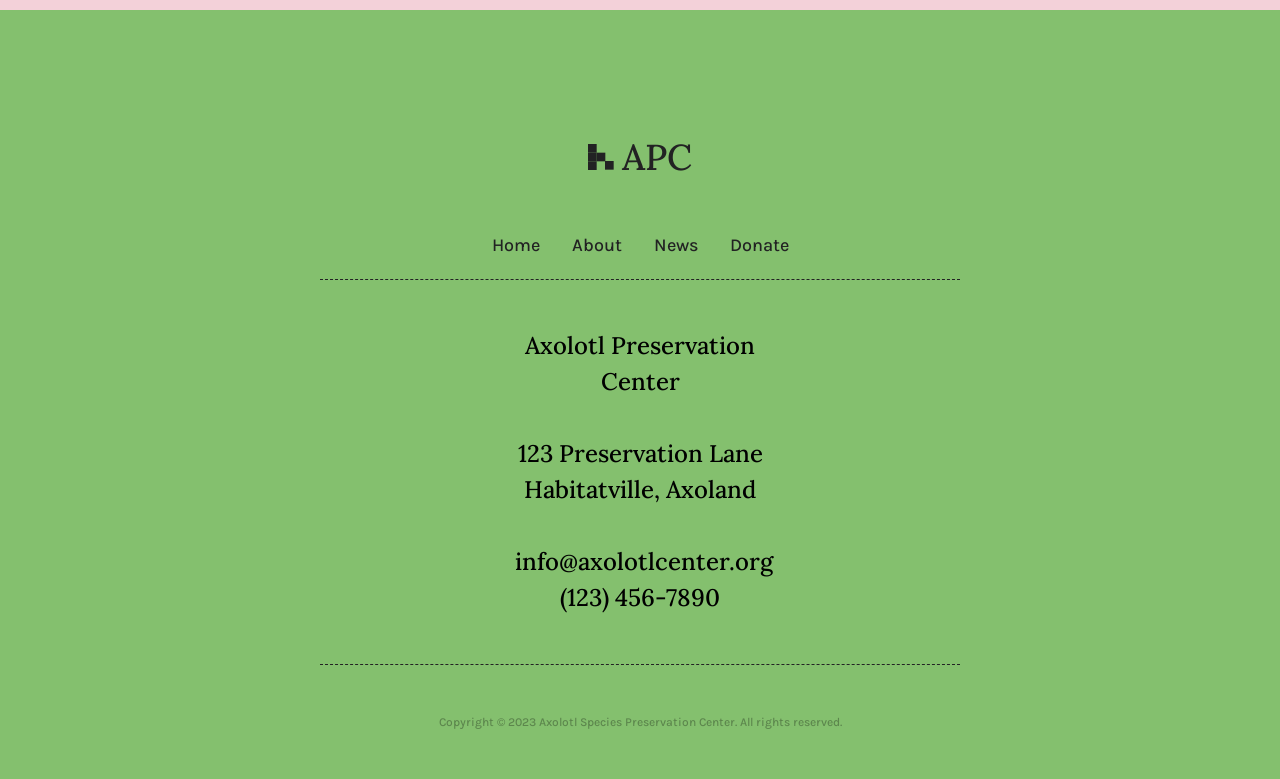
==== commit ce04c497: "Commit from TeleportHQ" ====
--- a/about.html
+++ b/about.html
@@ -64,10 +64,10 @@
           <div data-thq="thq-navbar-nav" class="about-desktop-menu">
             <nav class="about-links">
               <a href="index.html" class="about-link navLink">Home</a>
-              <a href="about.html" class="about-link01 navLink">About</a>
-              <a href="news.html" class="about-link02 navLink">News</a>
-              <a href="donate.html" class="about-link03 navLink">Donate</a>
-              <a href="#footer" class="about-link04 navLink">Contact</a>
+              <a href="about.html" class="about-link1 navLink">About</a>
+              <a href="news.html" class="about-link2 navLink">News</a>
+              <a href="donate.html" class="about-link3 navLink">Donate</a>
+              <a href="#footer" class="about-link4 navLink">Contact</a>
             </nav>
             <div class="about-buttons">
               <label class="about-text">
@@ -198,39 +198,14 @@
             </nav>
           </div>
         </header>
-        <div class="about-content">
-          <div class="about-header">
-            <span class="about-heading">Donate Now!</span>
-            <span class="about-caption">
-              Every Donation Helps Save an Axolotl!
-            </span>
-          </div>
-          <div class="about-amount">
-            <div class="about-row">
-              <button class="about-button button">$10</button>
-              <button class="about-button1 button">$50</button>
-            </div>
-            <div class="about-row1">
-              <button class="about-button2 button">$100</button>
-              <a
-                href="https://www.paypal.com/us/home"
-                target="_blank"
-                rel="noreferrer noopener"
-                class="about-link05 button"
-              >
-                Custom
-              </a>
-            </div>
-          </div>
-        </div>
         <div class="about-main">
-          <div class="about-content1">
+          <div class="about-content">
             <div class="about-hero-section">
-              <div class="about-header1">
-                <h1 class="about-heading1">
+              <div class="about-header">
+                <h1 class="about-heading">
                   About the Axolotl Species Preservation Center
                 </h1>
-                <p class="about-caption1">
+                <p class="about-caption">
                   At the Axolotl Species Preservation Center, our passion is the
                   preservation and conservation of one of the world's most
                   extraordinary creatures—the axolotl. Our organization was
@@ -263,14 +238,14 @@
                 src="https://images.unsplash.com/photo-1472099645785-5658abf4ff4e?ixid=Mnw5MTMyMXwwfDF8c2VhcmNofDE1fHxwb3RyYWl0fGVufDB8fHx8MTY3MDkyNjgxNQ&amp;ixlib=rb-4.0.3&amp;w=200"
                 class="about-image2"
               />
-              <p class="about-caption2">Michael Belfort, APC Founder</p>
+              <p class="about-caption1">Michael Belfort, APC Founder</p>
             </div>
           </div>
         </section>
         <section class="about-donation-use">
-          <div class="about-header2">
-            <h2 class="about-heading2">Who We Are</h2>
-            <p class="about-caption3">
+          <div class="about-header1">
+            <h2 class="about-heading1">Who We Are</h2>
+            <p class="about-caption2">
               We are a dedicated team of biologists, conservationists,
               researchers, and passionate individuals who share a deep
               commitment to the axolotl and its environment. Our expertise,
@@ -283,7 +258,7 @@
               data-role="accordion-container"
               class="accordion-element about-element"
             >
-              <div class="about-header3">
+              <div class="about-header2">
                 <h3 class="about-text10">What We Do</h3>
               </div>
             </div>
@@ -291,7 +266,7 @@
               data-role="accordion-container"
               class="accordion-element about-element1"
             >
-              <div class="about-header4">
+              <div class="about-header3">
                 <h3 class="about-text11">Habitat Preservation</h3>
                 <div
                   class="icon-container-icon-container icon-container-root-class-name35"
@@ -327,7 +302,7 @@
               data-role="accordion-container"
               class="accordion-element about-element2"
             >
-              <div class="about-header5">
+              <div class="about-header4">
                 <h3 class="about-text13">Scientific Research</h3>
                 <div
                   class="icon-container-icon-container icon-container-root-class-name36"
@@ -364,7 +339,7 @@
               data-role="accordion-container"
               class="accordion-element about-element3"
             >
-              <div class="about-header6">
+              <div class="about-header5">
                 <h3 class="about-text15">Conservation Initiatives</h3>
                 <div
                   class="icon-container-icon-container icon-container-root-class-name37"
@@ -478,10 +453,10 @@
           </div>
         </div>
         <section class="about-updates">
-          <div class="about-content5">
+          <div class="about-content4">
             <div class="about-details">
-              <div class="about-header7">
-                <h2 class="about-heading3">
+              <div class="about-header6">
+                <h2 class="about-heading2">
                   Get updates and action alerts from APC by joining our
                   newsletter
                 </h2>
@@ -493,7 +468,7 @@
                     placeholder="Email address"
                     class="about-textinput input"
                   />
-                  <button class="button about-button3">Subscribe</button>
+                  <button class="about-button button">Subscribe</button>
                 </div>
                 <div class="about-agreement">
                   <div class="about-states">
@@ -506,7 +481,7 @@
                       </svg>
                     </div>
                   </div>
-                  <div class="about-caption4">
+                  <div class="about-caption3">
                     <label for="tos" class="about-normal">I agree to the</label>
                     <label for="tos" class="about-bold">
                       Terms and Conditions
@@ -625,10 +600,10 @@
               <h2 class="branding1-company-name"><span>APC</span></h2>
             </div>
             <nav class="about-navigation-links">
-              <span class="about-link06 navLink">Mission</span>
-              <span class="about-link07 navLink">Take Action</span>
-              <span class="about-link08 navLink">News</span>
-              <span class="about-link09 navLink">Contact</span>
+              <a href="index.html" class="about-link5 navLink">Home</a>
+              <a href="about.html" class="about-link6 navLink">About</a>
+              <a href="news.html" class="about-link7 navLink">News</a>
+              <a href="donate.html" class="about-link8 navLink">Donate</a>
             </nav>
           </div>
           <div class="about-middle">
--- a/style.css
+++ b/style.css
@@ -181,6 +181,15 @@
 .slide-active {
   display: flex;
 }
+.form {
+  gap: var(--dl-space-space-fiveunits);
+  width: 100%;
+  height: 100%;
+  display: flex;
+  max-width: var(--dl-size-size-maxwidth);
+  align-items: center;
+  justify-content: center;
+}
 .Content {
   font-size: 16px;
   font-family: Karla;
@@ -189,6 +198,8 @@
   text-transform: none;
   text-decoration: none;
 }
+
+
 @media(max-width: 991px) {
   .button {
     width: 100%;
@@ -196,6 +207,22 @@
     padding-left: var(--dl-space-space-oneandhalfunits);
     padding-right: var(--dl-space-space-oneandhalfunits);
   }
-}
-
-
+  .form {
+    align-items: flex-start;
+    padding-top: var(--dl-space-space-sixunits);
+    flex-direction: column;
+    padding-bottom: var(--dl-space-space-sixunits);
+  }
+}
+@media(max-width: 767px) {
+  .form {
+    padding-left: var(--dl-space-space-oneandhalfunits);
+    padding-right: var(--dl-space-space-oneandhalfunits);
+  }
+}
+@media(max-width: 479px) {
+  .form {
+    padding-top: var(--dl-space-space-threeunits);
+    padding-bottom: var(--dl-space-space-threeunits);
+  }
+}
--- a/about.css
+++ b/about.css
@@ -131,22 +131,22 @@
   text-align: center;
   text-decoration: none;
 }
-.about-link01 {
+.about-link1 {
   align-self: center;
   text-align: center;
   text-decoration: none;
 }
-.about-link02 {
+.about-link2 {
   align-self: center;
   text-align: center;
   text-decoration: none;
 }
-.about-link03 {
+.about-link3 {
   align-self: center;
   text-align: center;
   text-decoration: none;
 }
-.about-link04 {
+.about-link4 {
   align-self: center;
   text-align: center;
   text-decoration: none;
@@ -177,6 +177,7 @@
 .about-navlink1 {
   width: auto;
   text-decoration: none;
+  background-color: 84C06E;
 }
 .about-container02 {
   flex: 1;
@@ -290,83 +291,6 @@
   margin-bottom: var(--dl-space-space-unit);
   text-decoration: none;
 }
-.about-content {
-  gap: var(--dl-space-space-twounits);
-  width: 100%;
-  display: flex;
-  max-width: var(--dl-size-size-maxwidth);
-  align-items: center;
-  padding-top: 120px;
-  padding-left: var(--dl-space-space-fiveunits);
-  padding-right: var(--dl-space-space-fiveunits);
-  flex-direction: column;
-  padding-bottom: 120px;
-}
-.about-header {
-  gap: var(--dl-space-space-unit);
-  width: 100%;
-  display: flex;
-  align-items: center;
-  flex-direction: column;
-}
-.about-heading {
-  width: 100%;
-  font-size: 56px;
-  max-width: 640px;
-  font-style: normal;
-  text-align: center;
-  font-family: "Lora";
-  font-weight: 500;
-  line-height: 72px;
-}
-.about-caption {
-  width: 100%;
-  font-size: 20px;
-  max-width: 640px;
-  text-align: center;
-  line-height: 30px;
-}
-.about-amount {
-  gap: var(--dl-space-space-oneandhalfunits);
-  width: 100%;
-  display: flex;
-  max-width: 640px;
-  align-items: center;
-  flex-direction: row;
-  justify-content: center;
-}
-.about-row {
-  gap: var(--dl-space-space-oneandhalfunits);
-  display: flex;
-  align-items: center;
-  flex-direction: row;
-  justify-content: center;
-}
-.about-button {
-  color: rgb(255, 255, 255);
-  background-color: rgb(0, 0, 0);
-}
-.about-button1 {
-  color: rgb(255, 255, 255);
-  background-color: rgb(0, 0, 0);
-}
-.about-row1 {
-  gap: var(--dl-space-space-oneandhalfunits);
-  display: flex;
-  align-items: center;
-  flex-direction: row;
-  justify-content: center;
-}
-.about-button2 {
-  color: rgb(255, 255, 255);
-  padding-right: 29px;
-  background-color: rgb(0, 0, 0);
-}
-.about-link05 {
-  color: rgb(255, 255, 255);
-  text-decoration: none;
-  background-color: rgb(0, 0, 0);
-}
 .about-main {
   gap: var(--dl-space-space-fiveunits);
   width: 100%;
@@ -377,7 +301,7 @@
   padding-left: var(--dl-space-space-fiveunits);
   flex-direction: row;
 }
-.about-content1 {
+.about-content {
   gap: var(--dl-space-space-fiveunits);
   flex: 1;
   height: 100%;
@@ -394,13 +318,13 @@
   align-items: flex-start;
   flex-direction: column;
 }
-.about-header1 {
+.about-header {
   gap: var(--dl-space-space-unit);
   display: flex;
   align-items: flex-start;
   flex-direction: column;
 }
-.about-heading1 {
+.about-heading {
   color: #222223;
   font-size: 60px;
   font-style: normal;
@@ -408,7 +332,7 @@
   font-weight: 500;
   line-height: 91px;
 }
-.about-caption1 {
+.about-caption {
   color: #222223;
   font-size: 20px;
   line-height: 30px;
@@ -428,7 +352,7 @@
   flex-direction: column;
   padding-bottom: 120px;
   justify-content: center;
-  background-color: #F6F5ED;
+  background-color: F3D1D9;
 }
 .about-text09 {
   font-size: 50px;
@@ -470,7 +394,7 @@
   border-width: 1px;
   border-radius: var(--dl-radius-radius-round);
 }
-.about-caption2 {
+.about-caption1 {
   color: rgb(34, 34, 35);
   font-size: 18px;
   font-style: italic;
@@ -490,7 +414,7 @@
   padding-bottom: 120px;
   justify-content: flex-start;
 }
-.about-header2 {
+.about-header1 {
   gap: var(--dl-space-space-unit);
   flex: 1;
   width: 100%;
@@ -499,7 +423,7 @@
   align-items: flex-start;
   flex-direction: column;
 }
-.about-heading2 {
+.about-heading1 {
   color: rgb(34, 34, 35);
   font-size: 40px;
   font-style: normal;
@@ -507,7 +431,7 @@
   font-weight: 500;
   line-height: 52px;
 }
-.about-caption3 {
+.about-caption2 {
   color: rgb(34, 34, 35);
   font-size: 18px;
   line-height: 27px;
@@ -520,7 +444,7 @@
   flex-direction: column;
   justify-content: flex-start;
 }
-.about-header3 {
+.about-header2 {
   width: 100%;
   display: flex;
   align-items: center;
@@ -535,7 +459,7 @@
   font-weight: 500;
   padding-right: var(--dl-space-space-unit);
 }
-.about-header4 {
+.about-header3 {
   width: 100%;
   display: flex;
   align-items: center;
@@ -555,7 +479,7 @@
   font-size: 18px;
   line-height: 27px;
 }
-.about-header5 {
+.about-header4 {
   width: 100%;
   display: flex;
   align-items: center;
@@ -575,7 +499,7 @@
   font-size: 18px;
   line-height: 27px;
 }
-.about-header6 {
+.about-header5 {
   width: 100%;
   display: flex;
   align-items: center;
@@ -700,9 +624,9 @@
   align-items: center;
   flex-direction: column;
   justify-content: center;
-  background-color: #E8E6DA;
-}
-.about-content5 {
+  background-color: F3D1D9;
+}
+.about-content4 {
   gap: var(--dl-space-space-fiveunits);
   width: 100%;
   height: 100%;
@@ -724,7 +648,7 @@
   flex-direction: column;
   justify-content: center;
 }
-.about-header7 {
+.about-header6 {
   gap: var(--dl-space-space-unit);
   width: 100%;
   display: flex;
@@ -733,7 +657,7 @@
   flex-direction: column;
   justify-content: center;
 }
-.about-heading3 {
+.about-heading2 {
   color: rgb(34, 34, 35);
   width: 100%;
   font-size: 40px;
@@ -763,6 +687,9 @@
   padding-right: var(--dl-space-space-oneandhalfunits);
   padding-bottom: var(--dl-space-space-oneandhalfunits);
 }
+.about-button {
+  background-color: 84C06E;
+}
 .about-agreement {
   gap: var(--dl-space-space-unit);
   display: flex;
@@ -803,7 +730,7 @@
   width: 10px;
   height: 10x;
 }
-.about-caption4 {
+.about-caption3 {
   gap: 4px;
   cursor: pointer;
   display: flex;
@@ -928,7 +855,7 @@
   flex-direction: column;
   padding-bottom: var(--dl-space-space-threeunits);
   justify-content: center;
-  background-color: #79D590;
+  background-color: 84C06E;
 }
 .about-top1 {
   gap: var(--dl-space-space-threeunits);
@@ -950,16 +877,16 @@
   align-items: center;
   flex-direction: row;
 }
-.about-link06 {
+.about-link5 {
   text-decoration: none;
 }
-.about-link07 {
+.about-link6 {
   text-decoration: none;
 }
-.about-link08 {
+.about-link7 {
   text-decoration: none;
 }
-.about-link09 {
+.about-link8 {
   text-decoration: none;
 }
 .about-middle {
@@ -1028,10 +955,13 @@
   display: contents;
 }
 @media(max-width: 1600px) {
+  .about-navlink1 {
+    background-color: #84C06E;
+  }
   .about-main {
     position: relative;
   }
-  .about-heading1 {
+  .about-heading {
     color: rgb(34, 34, 35);
     font-size: 60px;
     font-style: normal;
@@ -1039,7 +969,7 @@
     font-weight: 500;
     line-height: 91px;
   }
-  .about-caption1 {
+  .about-caption {
     color: rgb(34, 34, 35);
     font-size: 20px;
     line-height: 30px;
@@ -1053,6 +983,27 @@
     max-height: auto;
     min-height: auto;
   }
+  .about-quote-one {
+    background-color: #F3D1D9;
+  }
+  .about-updates {
+    background-color: #F3D1D9;
+  }
+  .about-button {
+    background-color: 84C06E;
+  }
+  .about-footer {
+    background-color: #84C06E;
+  }
+  .about-link5 {
+    text-decoration: none;
+  }
+  .about-link6 {
+    text-decoration: none;
+  }
+  .about-link8 {
+    text-decoration: none;
+  }
   .about-middle {
     width: 311px;
     height: 100%;
@@ -1072,10 +1023,10 @@
   .about-main {
     height: auto;
   }
-  .about-content1 {
+  .about-content {
     height: 100%;
   }
-  .about-caption1 {
+  .about-caption {
     color: rgb(34, 34, 35);
     font-size: 20px;
     line-height: 30px;
@@ -1096,14 +1047,14 @@
     font-weight: 500;
     line-height: 48px;
   }
-  .about-caption2 {
+  .about-caption1 {
     color: rgb(34, 34, 35);
     font-size: 18px;
     font-style: italic;
     font-family: Lora;
     font-weight: 500;
   }
-  .about-heading2 {
+  .about-heading1 {
     color: rgb(34, 34, 35);
     font-size: 40px;
     font-style: normal;
@@ -1111,7 +1062,7 @@
     font-weight: 500;
     line-height: 52px;
   }
-  .about-caption3 {
+  .about-caption2 {
     color: rgb(34, 34, 35);
     font-size: 18px;
     line-height: 27px;
@@ -1155,7 +1106,7 @@
     font-size: 18px;
     line-height: 27px;
   }
-  .about-heading3 {
+  .about-heading2 {
     color: rgb(34, 34, 35);
   }
   .about-text24 {
@@ -1183,19 +1134,15 @@
   .about-login {
     width: var(--dl-size-size-large);
   }
-  .about-content {
-    padding-top: var(--dl-space-space-sixunits);
-    padding-bottom: var(--dl-space-space-sixunits);
-  }
   .about-main {
     gap: var(--dl-space-space-threeunits);
     padding-left: var(--dl-space-space-threeunits);
   }
-  .about-heading1 {
+  .about-heading {
     font-size: 36px;
     line-height: 46px;
   }
-  .about-caption1 {
+  .about-caption {
     font-size: 16px;
     line-height: 24px;
   }
@@ -1207,7 +1154,7 @@
     padding-top: var(--dl-space-space-sixunits);
     padding-bottom: var(--dl-space-space-sixunits);
   }
-  .about-content5 {
+  .about-content4 {
     align-items: flex-start;
     padding-top: var(--dl-space-space-sixunits);
     flex-direction: column;
@@ -1222,7 +1169,7 @@
   .about-textinput {
     flex: 1;
   }
-  .about-button3 {
+  .about-button {
     width: 30%;
   }
   .about-slider {
@@ -1323,14 +1270,6 @@
     margin-bottom: var(--dl-space-space-unit);
     background-color: #f1f1f1;
   }
-  .about-content {
-    gap: var(--dl-space-space-threeunits);
-    padding-left: var(--dl-space-space-oneandhalfunits);
-    padding-right: var(--dl-space-space-oneandhalfunits);
-  }
-  .about-amount {
-    max-width: 1000%;
-  }
   .about-main {
     gap: var(--dl-space-space-threeunits);
     height: 800px;
@@ -1338,7 +1277,7 @@
     padding-left: 0px;
     flex-direction: column;
   }
-  .about-content1 {
+  .about-content {
     padding-left: var(--dl-space-space-oneandhalfunits);
     padding-right: var(--dl-space-space-oneandhalfunits);
   }
@@ -1352,7 +1291,7 @@
     padding-right: var(--dl-space-space-oneandhalfunits);
     flex-direction: column;
   }
-  .about-header2 {
+  .about-header1 {
     max-width: 100%;
   }
   .about-accordion {
@@ -1380,7 +1319,7 @@
   .about-text22 {
     text-align: center;
   }
-  .about-content5 {
+  .about-content4 {
     padding-left: var(--dl-space-space-oneandhalfunits);
     padding-right: var(--dl-space-space-oneandhalfunits);
   }
@@ -1427,27 +1366,6 @@
     background-color: #f1f1f1;
   }
   .about-content {
-    padding-top: var(--dl-space-space-threeunits);
-    padding-bottom: var(--dl-space-space-threeunits);
-  }
-  .about-heading {
-    font-size: 30px;
-    line-height: 40px;
-  }
-  .about-caption {
-    font-size: 16px;
-    line-height: 24px;
-  }
-  .about-amount {
-    flex-direction: column;
-  }
-  .about-row {
-    width: 100%;
-  }
-  .about-row1 {
-    width: 100%;
-  }
-  .about-content1 {
     gap: var(--dl-space-space-threeunits);
   }
   .about-image1 {
@@ -1473,7 +1391,7 @@
     width: 40px;
     height: 40px;
   }
-  .about-caption2 {
+  .about-caption1 {
     font-size: 16px;
     font-style: normal;
     font-weight: 500;
@@ -1482,11 +1400,11 @@
     padding-top: var(--dl-space-space-threeunits);
     padding-bottom: var(--dl-space-space-threeunits);
   }
-  .about-heading2 {
+  .about-heading1 {
     font-size: 30px;
     line-height: 40px;
   }
-  .about-caption3 {
+  .about-caption2 {
     font-size: 16px;
     line-height: 24px;
   }
@@ -1531,11 +1449,11 @@
     flex-direction: column;
     padding-bottom: var(--dl-space-space-twounits);
   }
-  .about-content5 {
+  .about-content4 {
     padding-top: var(--dl-space-space-threeunits);
     padding-bottom: var(--dl-space-space-threeunits);
   }
-  .about-heading3 {
+  .about-heading2 {
     font-size: 30px;
     line-height: 40px;
   }
@@ -1549,7 +1467,7 @@
     width: 100%;
     text-align: center;
   }
-  .about-button3 {
+  .about-button {
     width: 100%;
   }
   .about-footer {
